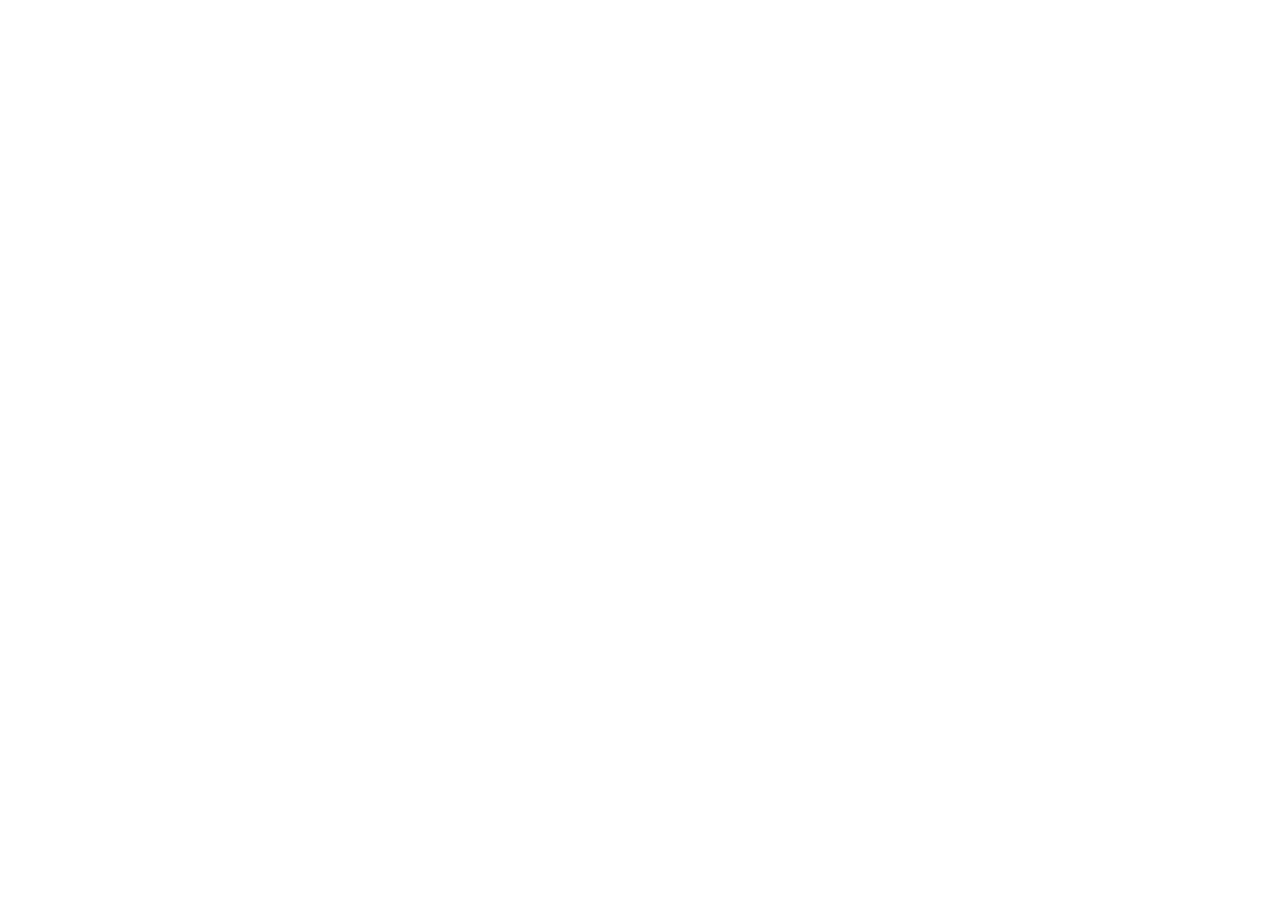
==== index.html @ b979142e "Test" ====
<!DOCTYPE html>
<html lang="en">

<head>
    <meta charset="UTF-8">
    <meta name="viewport" content="width=device-width, initial-scale=1.0">
    <title>Document</title>
    <link rel="stylesheet" href="style.css">
</head>

<body>
    <script src="script.js"></script>
</body>

</html>
---- style.css ----
/* Test Web */
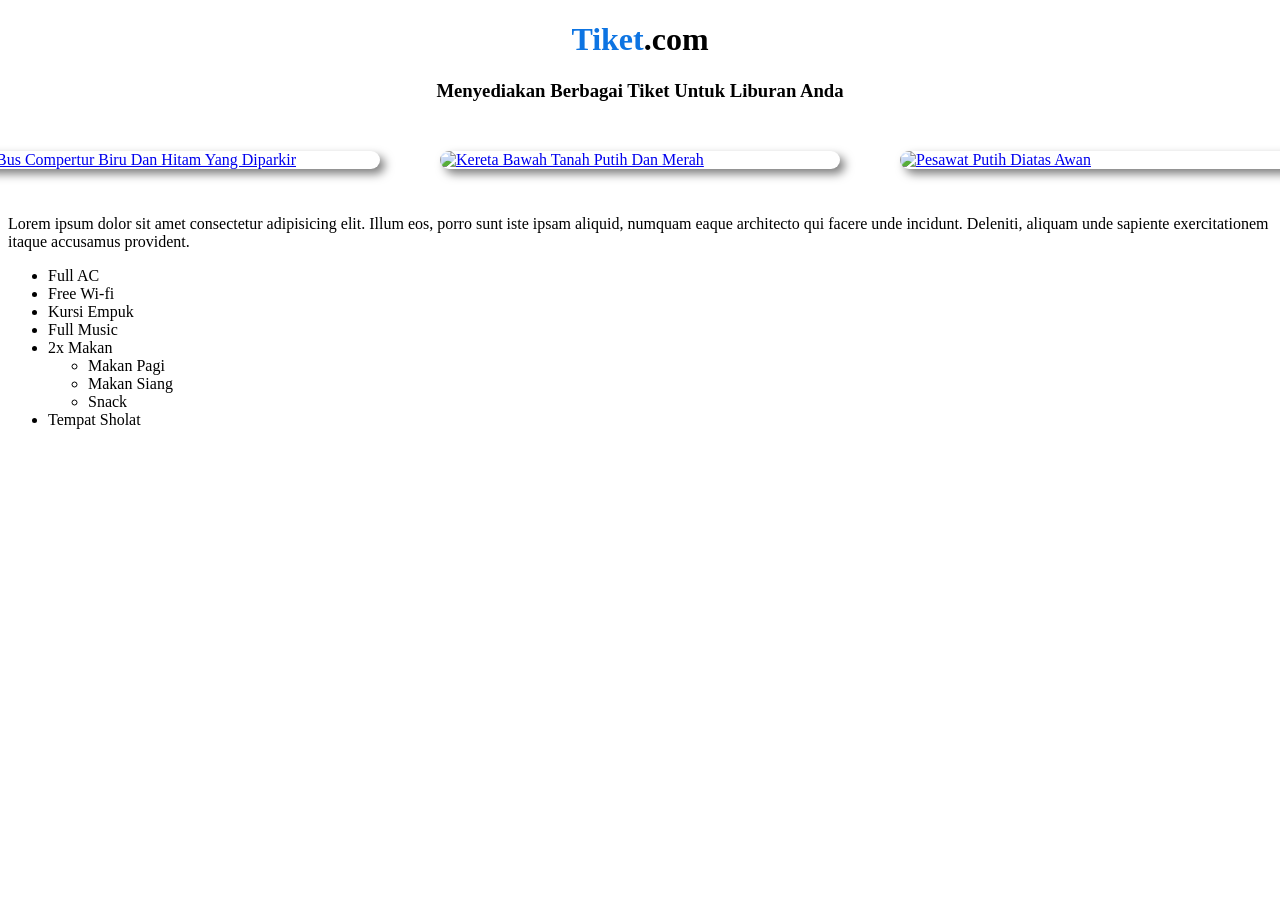
==== commit 62377a5a: "List" ====
--- a/index.html
+++ b/index.html
@@ -4,12 +4,44 @@
 <head>
     <meta charset="UTF-8">
     <meta name="viewport" content="width=device-width, initial-scale=1.0">
-    <title>Document</title>
+    <title>Pemesanan Tiket Bis</title>
     <link rel="stylesheet" href="style.css">
 </head>
 
 <body>
-    <script src="script.js"></script>
+    <h1>Tiket<span>.com</span></h1>
+    <h3>Menyediakan Berbagai Tiket Untuk Liburan Anda</h3>
+    <div class="container">
+        <a href="https://www.tiket.com/id-id/bus-travel" target="_parent"><img class="img"
+                src="https://images.unsplash.com/photo-1544620347-c4fd4a3d5957"
+                alt="Bus Compertur Biru Dan Hitam Yang Diparkir"></a>
+        <a href="https://www.tiket.com/id-id/kereta-api?productType=whoosh" target="_parent"><img class="img"
+                src="https://images.unsplash.com/photo-1527295110-5145f6b148d0?w=600&auto=format&fit=crop&q=60&ixlib=rb-4.1.0&ixid=M3wxMjA3fDB8MHxzZWFyY2h8M3x8dHJhaW58ZW58MHx8MHx8fDA%3D"
+                alt="Kereta Bawah Tanah Putih Dan Merah"></a>
+        <a href="https://www.tiket.com/id-id/flights" target="_parent"><img class="img"
+                src="https://images.unsplash.com/photo-1529074963764-98f45c47344b?w=600&auto=format&fit=crop&q=60&ixlib=rb-4.1.0&ixid=M3wxMjA3fDB8MHxzZWFyY2h8NHx8cGxhbmV8ZW58MHx8MHx8fDA%3D"
+                alt="Pesawat Putih Diatas Awan"></a>
+    </div>
+    <p>Lorem ipsum dolor sit amet consectetur adipisicing elit. Illum eos, porro sunt iste ipsam aliquid, numquam eaque
+        architecto qui facere unde incidunt. Deleniti, aliquam unde sapiente exercitationem itaque accusamus provident.
+    </p>
+    <div class="list">
+        <ul>
+            <li>Full AC</li>
+            <li>Free Wi-fi</li>
+            <li>Kursi Empuk</li>
+            <li>Full Music</li>
+            <li>2x Makan
+                <ul>
+                    <li>Makan Pagi</li>
+                    <li>Makan Siang</li>
+                    <li>Snack</li>
+                </ul>
+            </li>
+            <li>Tempat Sholat</li>
+        </ul>
+    </div>
+    <script src=" script.js"></script>
 </body>
 
 </html>
--- a/style.css
+++ b/style.css
@@ -1 +1,34 @@
-/* Test Web */+/* Test Web */
+h1 {
+    text-align: center;
+    color: rgb(13, 116, 226);
+
+}
+
+h3,
+span {
+    text-align: center;
+    color: rgb(0, 0, 0);
+
+}
+
+
+.container {
+    display: flex;
+    align-items: center;
+    justify-content: center;
+}
+
+.img {
+    display: flex;
+    margin: 30px;
+    width: 400px;
+    border-radius: 20px;
+    box-shadow: 5px 5px 10px rgba(0, 0, 0, 0.5);
+    transition: all 0.3s ease;
+}
+
+.img:hover {
+    scale: 1.1;
+    box-shadow: 2px 2px 10px rgba(0, 0, 0, 0.5);
+}
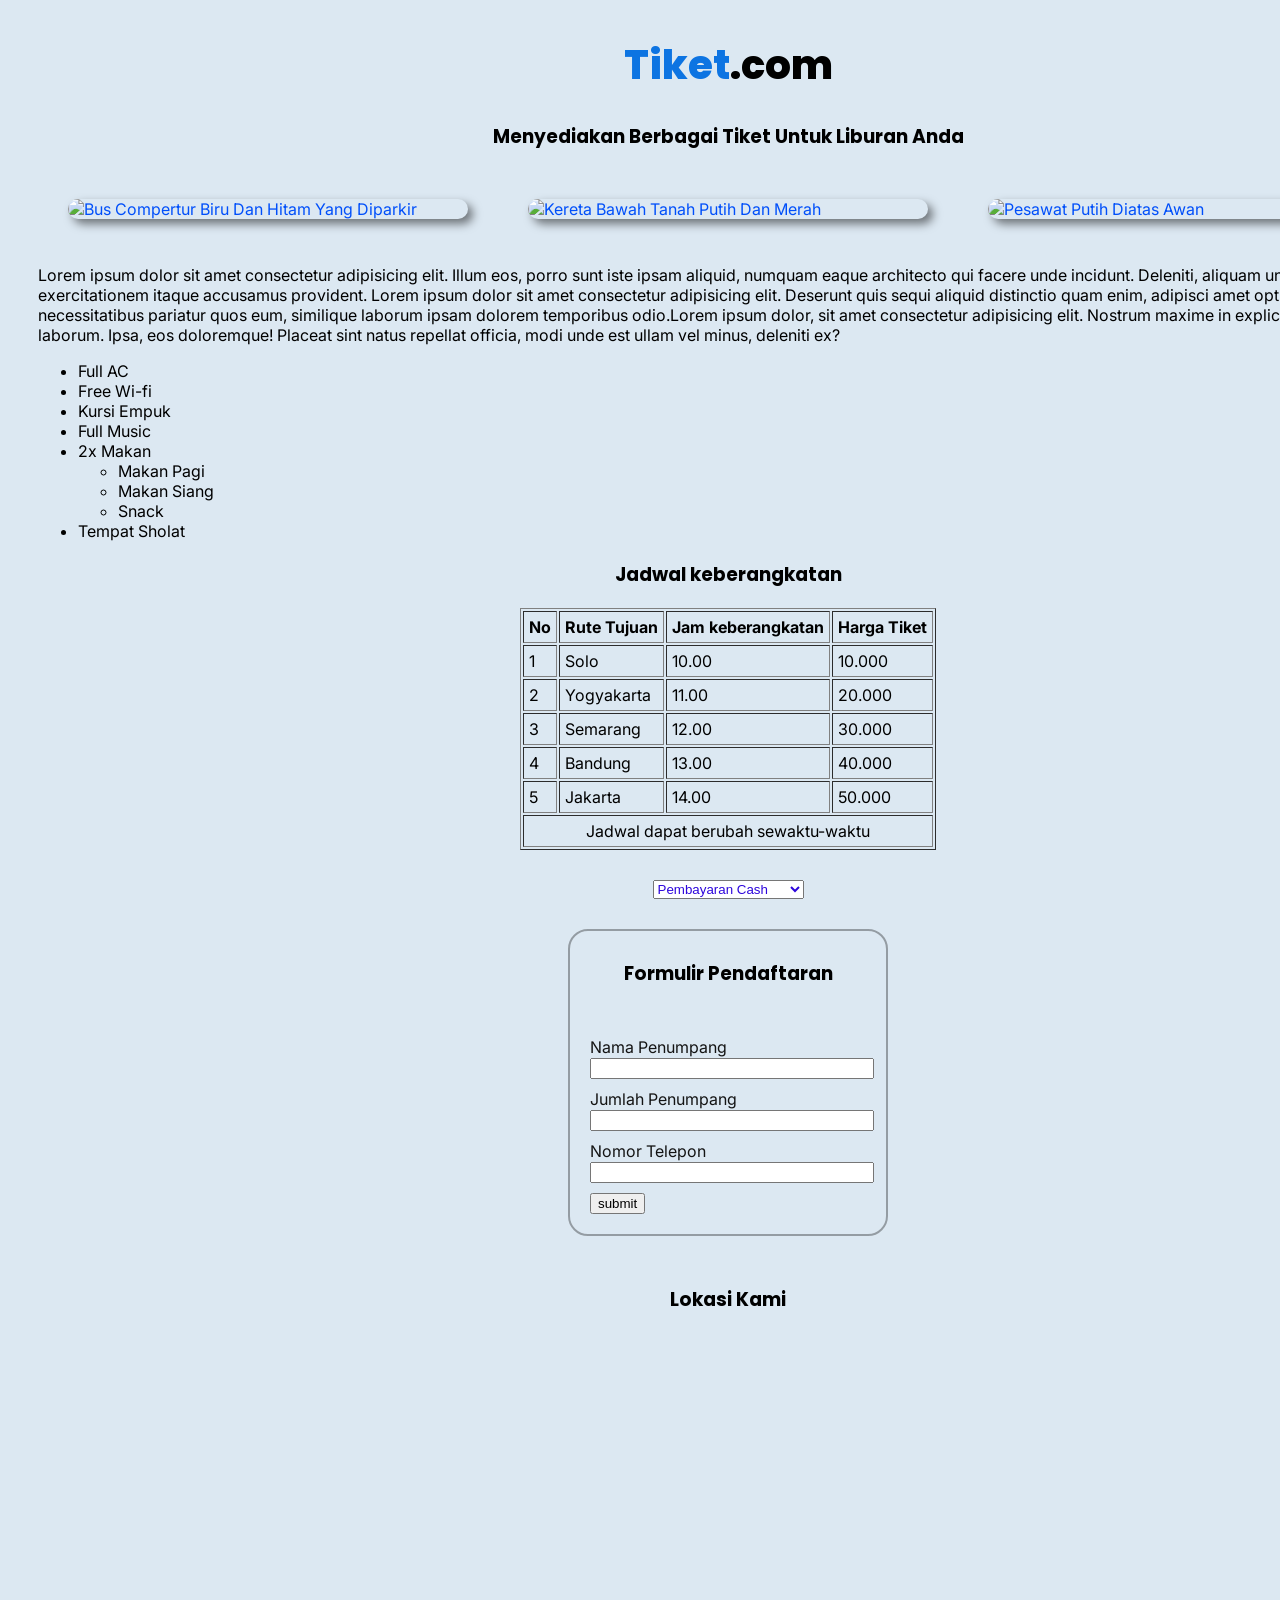
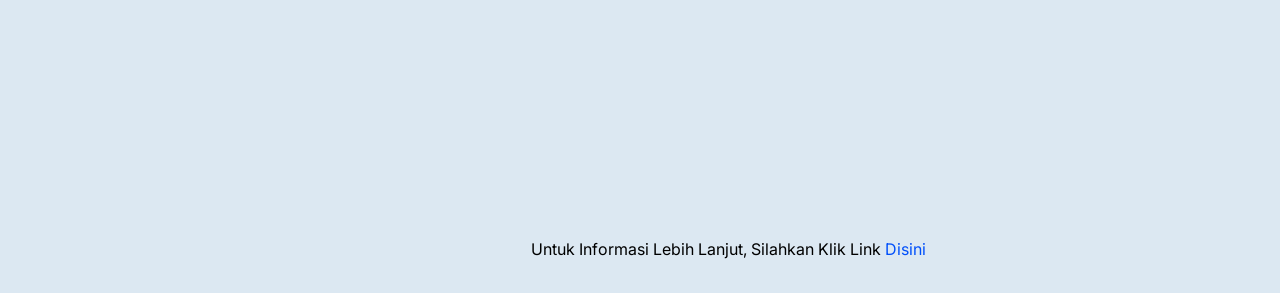
==== commit f7055831: "09.30" ====
--- a/index.html
+++ b/index.html
@@ -4,6 +4,9 @@
 <head>
     <meta charset="UTF-8">
     <meta name="viewport" content="width=device-width, initial-scale=1.0">
+    <link rel="preconnect" href="https://fonts.googleapis.com">
+    <link rel="preconnect" href="https://fonts.gstatic.com" crossorigin>
+    <link href="https://fonts.googleapis.com/css2?family=Inter:wght@400;500;600&family=Poppins:wght@600;700;800&display=swap" rel="stylesheet">
     <title>Pemesanan Tiket Bis</title>
     <link rel="stylesheet" href="style.css">
 </head>
@@ -24,6 +27,10 @@
     </div>
     <p>Lorem ipsum dolor sit amet consectetur adipisicing elit. Illum eos, porro sunt iste ipsam aliquid, numquam eaque
         architecto qui facere unde incidunt. Deleniti, aliquam unde sapiente exercitationem itaque accusamus provident.
+        Lorem ipsum dolor sit amet consectetur adipisicing elit. Deserunt quis sequi aliquid distinctio quam enim,
+        adipisci amet optio facilis nostrum necessitatibus pariatur quos eum, similique laborum ipsam dolorem temporibus
+        odio.Lorem ipsum dolor, sit amet consectetur adipisicing elit. Nostrum maxime in explicabo similique laborum.
+        Ipsa, eos doloremque! Placeat sint natus repellat officia, modi unde est ullam vel minus, deleniti ex?
     </p>
     <div class="list">
         <ul>
@@ -42,6 +49,81 @@
         </ul>
     </div>
     <script src=" script.js"></script>
+    <h3>Jadwal keberangkatan</h3>
+    <div class="table">
+        <table border="1" cellpadding="5">
+            <tr>
+                <th>No</th>
+                <th>Rute Tujuan</th>
+                <th>Jam keberangkatan</th>
+                <th>Harga Tiket</th>
+            </tr>
+            <tr>
+                <td>1</td>
+                <td>Solo</td>
+                <td>10.00</td>
+                <td>10.000</td>
+            </tr>
+            <tr>
+                <td>2</td>
+                <td>Yogyakarta</td>
+                <td>11.00</td>
+                <td>20.000</td>
+            </tr>
+            <tr>
+                <td>3</td>
+                <td>Semarang</td>
+                <td>12.00</td>
+                <td>30.000</td>
+            </tr>
+            <tr>
+                <td>4</td>
+                <td>Bandung</td>
+                <td>13.00</td>
+                <td>40.000</td>
+            </tr>
+            <tr>
+                <td>5</td>
+                <td>Jakarta</td>
+                <td>14.00</td>
+                <td>50.000</td>
+            </tr>
+            <tr>
+                <td style="text-align: center;" colspan="4">Jadwal dapat berubah sewaktu-waktu</td>
+            </tr>
+        </table>
+    </div>
+    <div class="option">
+        <select name="Pembayaran" id="Pembayaran">
+            <option value="Cash">Pembayaran Cash</option>
+            <option value="Transfer">Pembayaran Transfer</option>
+            <option value="QRIS">Pembayaran QRIS</option>
+        </select>
+    </div>
+    <div class="center">
+        <div class="conForm center">
+            <h3>Formulir Pendaftaran</h3>
+            <form class="form">
+                <label for="nama">Nama Penumpang <input type="text" name="nama" id="nama"></label>
+                <label for="jumlah">Jumlah Penumpang <input type="number" name="jumlah" id="jumlah"></label>
+                <label for="telepon">Nomor Telepon <input type="phone" name="telepon" id="telepon"></label>
+                <input type="submit" value="submit">
+            </form>
+        </div>
+    </div>
+    <div class="map-container">
+        <h3>Lokasi Kami</h3>
+        <iframe
+            src="https://www.google.com/maps/embed?pb=!1m18!1m12!1m3!1d3966.4823760561485!2d106.79721397553453!3d-6.199913993787822!2m3!1f0!2f0!3f0!3m2!1i1024!2i768!4f13.1!3m3!1m2!1s0x2e69f3003b2bec7f%3A0x6e328c4db8b97822!2stiket.com%20Jakarta%20office!5e0!3m2!1sid!2sid!4v1784683174331!5m2!1sid!2sid"
+            width="600" height="450" style="border:0;" allowfullscreen="" loading="lazy"
+            referrerpolicy="strict-origin-when-cross-origin"></iframe>
+    </div>
+    <footer>
+        <p>Untuk Informasi Lebih Lanjut, Silahkan Klik Link <a href="https://www.tiket.com/id-id"
+                target="_blank">Disini</a></p>
+
+    </footer>
+
 </body>
 
 </html>
--- a/style.css
+++ b/style.css
@@ -1,15 +1,30 @@
 /* Test Web */
+body {
+    display: inline-block;
+    font-family: 'Inter', sans-serif;
+    background-color: rgb(220, 232, 242);
+    padding: 0 30px;
+}
+
 h1 {
     text-align: center;
     color: rgb(13, 116, 226);
-
+    font-family: 'Poppins', sans-serif;
+    font-weight: 800;
+    font-size: 40px;
 }
 
 h3,
 span {
     text-align: center;
     color: rgb(0, 0, 0);
+    font-family: 'Poppins', sans-serif;
+}
 
+.center {
+    display: flex;
+    justify-content: center;
+    align-items: center;
 }
 
 
@@ -31,4 +46,80 @@
 .img:hover {
     scale: 1.1;
     box-shadow: 2px 2px 10px rgba(0, 0, 0, 0.5);
+}
+
+.table {
+    display: flex;
+    justify-content: center;
+}
+
+select {
+    color: #2d06dc;
+}
+
+.option {
+    margin: 30px;
+    display: flex;
+    justify-content: center;
+}
+
+.conForm {
+    display: flex;
+    flex-direction: column;
+    align-items: center;
+    width: 25vw;
+    color: rgb(74, 51, 51);
+    border: 2px solid #00000054;
+    border-radius: 20px;
+    box-sizing: border-box;
+    padding: 10px;
+    gap: 20px;
+}
+
+.form {
+    display: flex;
+    flex-direction: column;
+    justify-content: center;
+    width: 100%;
+    padding: 10px;
+    gap: 10px;
+    box-sizing: border-box;
+
+}
+
+input[type="text"],
+input[type="number"],
+input[type="phone"] {
+    width: 100%;
+}
+
+input[type="submit"] {
+    width: 20%;
+    color: black;
+    align-items: center;
+}
+
+label {
+    color: rgb(20, 20, 20);
+}
+
+a {
+    color: rgb(0, 79, 250);
+    text-decoration: none;
+}
+
+footer {
+    display: flex;
+    justify-content: center;
+    margin-top: 20px;
+    padding: 10px;
+}
+
+.map-container {
+    margin: 30px auto;
+    width: 80%;
+    max-width: 800px;
+    display: flex;
+    flex-direction: column;
+    align-items: center;
 }
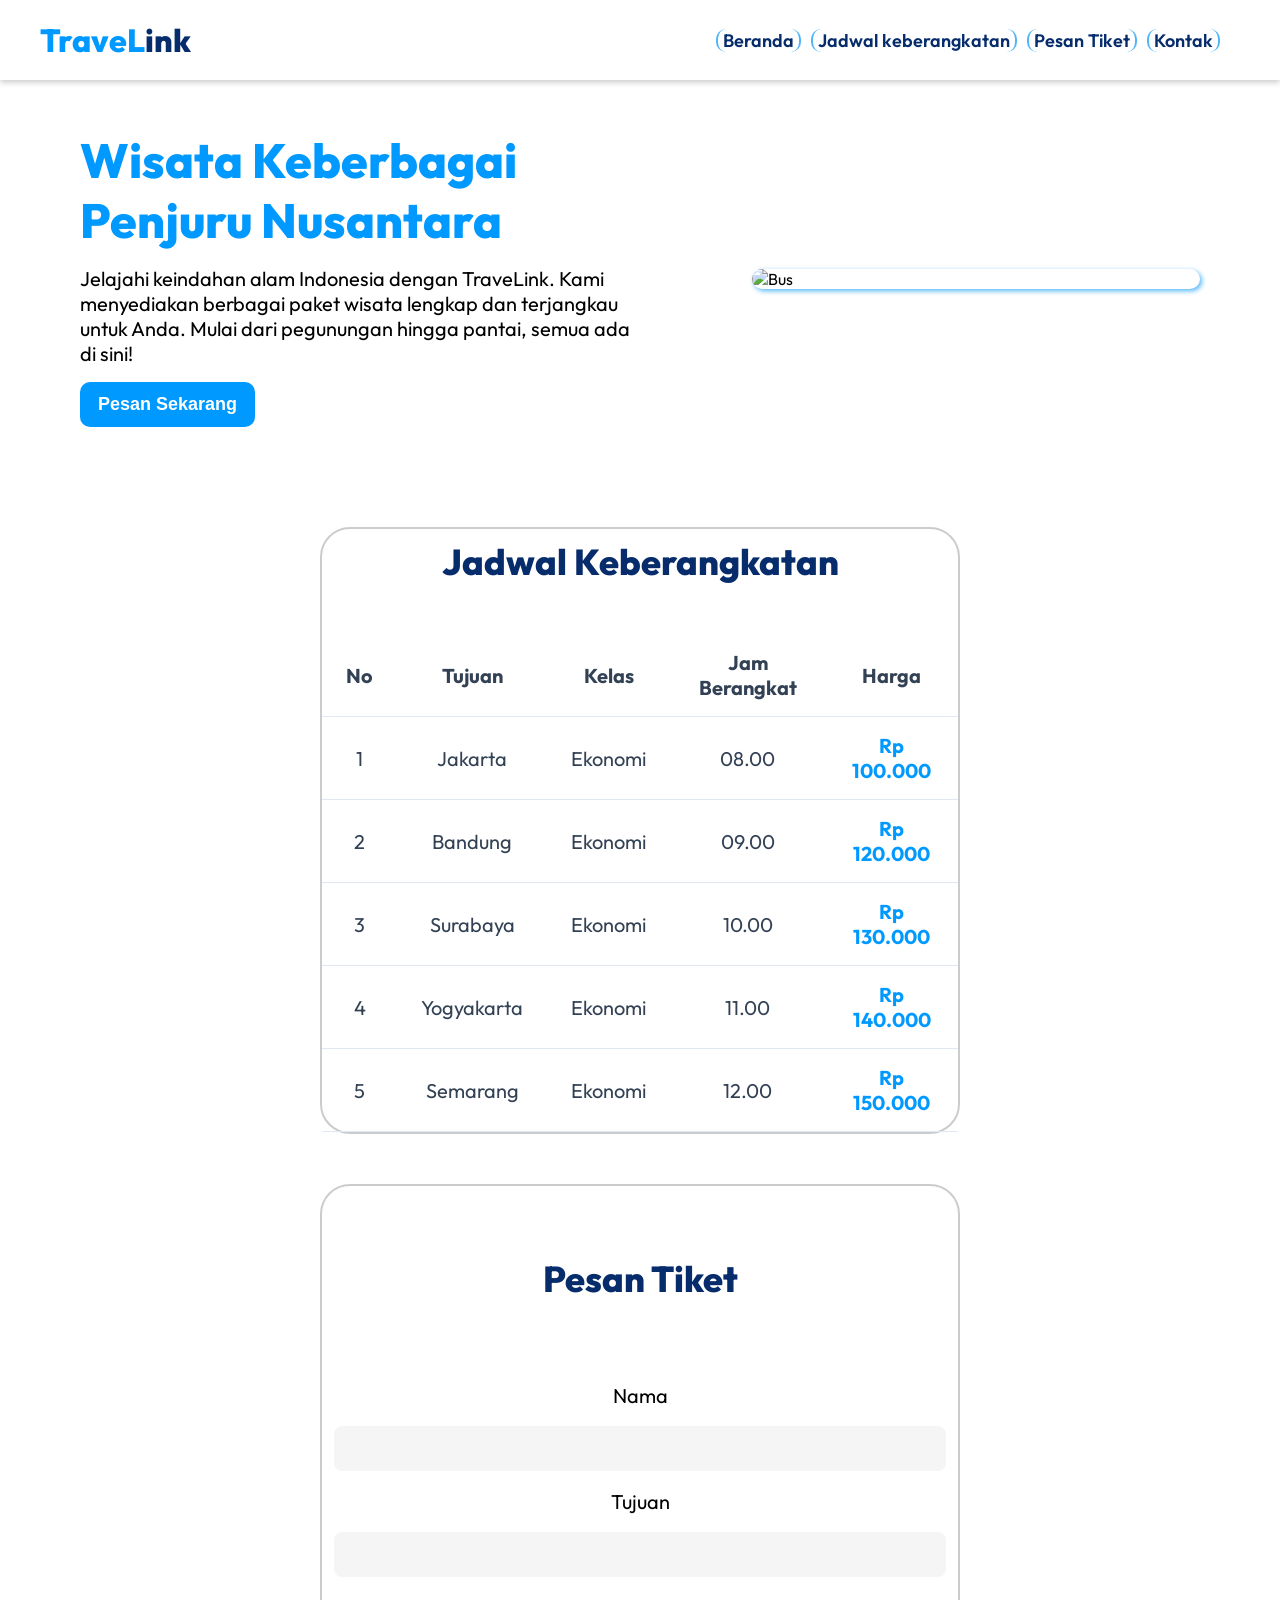
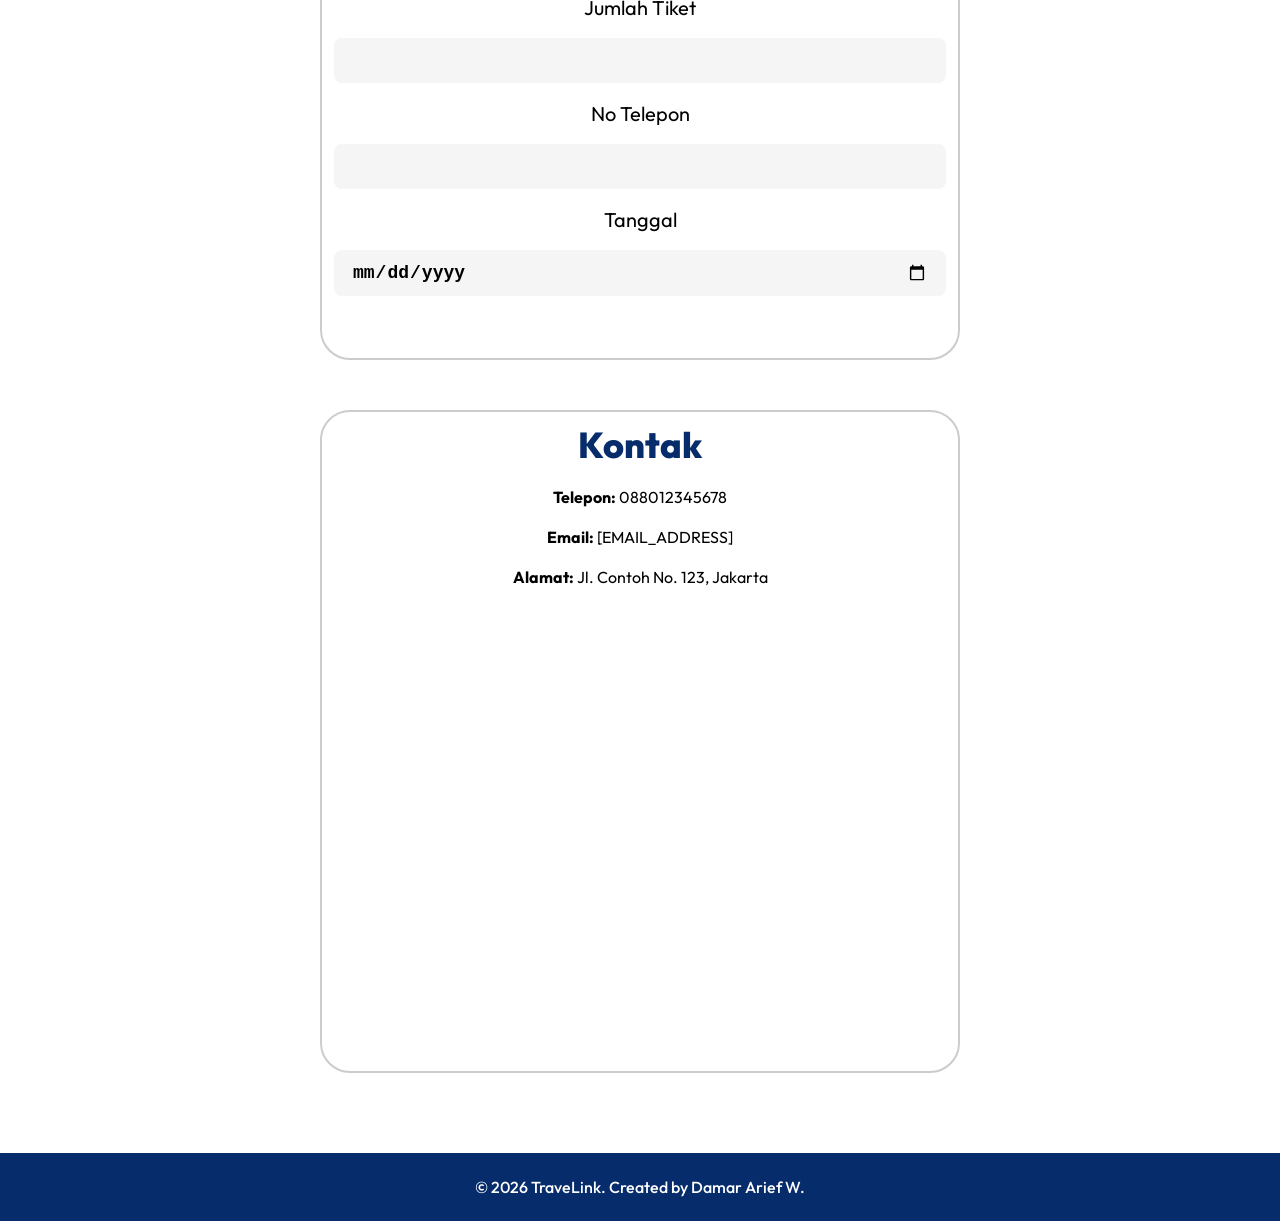
==== commit 06df3e51: "Test" ====
--- a/index.html
+++ b/index.html
@@ -4,126 +4,129 @@
 <head>
     <meta charset="UTF-8">
     <meta name="viewport" content="width=device-width, initial-scale=1.0">
+    <title>TraveLink</title>
+    <link rel="stylesheet" href="style.css">
     <link rel="preconnect" href="https://fonts.googleapis.com">
     <link rel="preconnect" href="https://fonts.gstatic.com" crossorigin>
-    <link href="https://fonts.googleapis.com/css2?family=Inter:wght@400;500;600&family=Poppins:wght@600;700;800&display=swap" rel="stylesheet">
-    <title>Pemesanan Tiket Bis</title>
-    <link rel="stylesheet" href="style.css">
+    <link href="https://fonts.googleapis.com/css2?family=Outfit:wght@100..900&display=swap" rel="stylesheet">
 </head>
 
 <body>
-    <h1>Tiket<span>.com</span></h1>
-    <h3>Menyediakan Berbagai Tiket Untuk Liburan Anda</h3>
-    <div class="container">
-        <a href="https://www.tiket.com/id-id/bus-travel" target="_parent"><img class="img"
-                src="https://images.unsplash.com/photo-1544620347-c4fd4a3d5957"
-                alt="Bus Compertur Biru Dan Hitam Yang Diparkir"></a>
-        <a href="https://www.tiket.com/id-id/kereta-api?productType=whoosh" target="_parent"><img class="img"
-                src="https://images.unsplash.com/photo-1527295110-5145f6b148d0?w=600&auto=format&fit=crop&q=60&ixlib=rb-4.1.0&ixid=M3wxMjA3fDB8MHxzZWFyY2h8M3x8dHJhaW58ZW58MHx8MHx8fDA%3D"
-                alt="Kereta Bawah Tanah Putih Dan Merah"></a>
-        <a href="https://www.tiket.com/id-id/flights" target="_parent"><img class="img"
-                src="https://images.unsplash.com/photo-1529074963764-98f45c47344b?w=600&auto=format&fit=crop&q=60&ixlib=rb-4.1.0&ixid=M3wxMjA3fDB8MHxzZWFyY2h8NHx8cGxhbmV8ZW58MHx8MHx8fDA%3D"
-                alt="Pesawat Putih Diatas Awan"></a>
-    </div>
-    <p>Lorem ipsum dolor sit amet consectetur adipisicing elit. Illum eos, porro sunt iste ipsam aliquid, numquam eaque
-        architecto qui facere unde incidunt. Deleniti, aliquam unde sapiente exercitationem itaque accusamus provident.
-        Lorem ipsum dolor sit amet consectetur adipisicing elit. Deserunt quis sequi aliquid distinctio quam enim,
-        adipisci amet optio facilis nostrum necessitatibus pariatur quos eum, similique laborum ipsam dolorem temporibus
-        odio.Lorem ipsum dolor, sit amet consectetur adipisicing elit. Nostrum maxime in explicabo similique laborum.
-        Ipsa, eos doloremque! Placeat sint natus repellat officia, modi unde est ullam vel minus, deleniti ex?
-    </p>
-    <div class="list">
-        <ul>
-            <li>Full AC</li>
-            <li>Free Wi-fi</li>
-            <li>Kursi Empuk</li>
-            <li>Full Music</li>
-            <li>2x Makan
-                <ul>
-                    <li>Makan Pagi</li>
-                    <li>Makan Siang</li>
-                    <li>Snack</li>
-                </ul>
-            </li>
-            <li>Tempat Sholat</li>
-        </ul>
-    </div>
-    <script src=" script.js"></script>
-    <h3>Jadwal keberangkatan</h3>
-    <div class="table">
-        <table border="1" cellpadding="5">
-            <tr>
-                <th>No</th>
-                <th>Rute Tujuan</th>
-                <th>Jam keberangkatan</th>
-                <th>Harga Tiket</th>
-            </tr>
-            <tr>
-                <td>1</td>
-                <td>Solo</td>
-                <td>10.00</td>
-                <td>10.000</td>
-            </tr>
-            <tr>
-                <td>2</td>
-                <td>Yogyakarta</td>
-                <td>11.00</td>
-                <td>20.000</td>
-            </tr>
-            <tr>
-                <td>3</td>
-                <td>Semarang</td>
-                <td>12.00</td>
-                <td>30.000</td>
-            </tr>
-            <tr>
-                <td>4</td>
-                <td>Bandung</td>
-                <td>13.00</td>
-                <td>40.000</td>
-            </tr>
-            <tr>
-                <td>5</td>
-                <td>Jakarta</td>
-                <td>14.00</td>
-                <td>50.000</td>
-            </tr>
-            <tr>
-                <td style="text-align: center;" colspan="4">Jadwal dapat berubah sewaktu-waktu</td>
-            </tr>
-        </table>
-    </div>
-    <div class="option">
-        <select name="Pembayaran" id="Pembayaran">
-            <option value="Cash">Pembayaran Cash</option>
-            <option value="Transfer">Pembayaran Transfer</option>
-            <option value="QRIS">Pembayaran QRIS</option>
-        </select>
-    </div>
-    <div class="center">
-        <div class="conForm center">
-            <h3>Formulir Pendaftaran</h3>
-            <form class="form">
-                <label for="nama">Nama Penumpang <input type="text" name="nama" id="nama"></label>
-                <label for="jumlah">Jumlah Penumpang <input type="number" name="jumlah" id="jumlah"></label>
-                <label for="telepon">Nomor Telepon <input type="phone" name="telepon" id="telepon"></label>
-                <input type="submit" value="submit">
-            </form>
-        </div>
-    </div>
-    <div class="map-container">
-        <h3>Lokasi Kami</h3>
-        <iframe
-            src="https://www.google.com/maps/embed?pb=!1m18!1m12!1m3!1d3966.4823760561485!2d106.79721397553453!3d-6.199913993787822!2m3!1f0!2f0!3f0!3m2!1i1024!2i768!4f13.1!3m3!1m2!1s0x2e69f3003b2bec7f%3A0x6e328c4db8b97822!2stiket.com%20Jakarta%20office!5e0!3m2!1sid!2sid!4v1784683174331!5m2!1sid!2sid"
-            width="600" height="450" style="border:0;" allowfullscreen="" loading="lazy"
-            referrerpolicy="strict-origin-when-cross-origin"></iframe>
-    </div>
+    <header>
+        <h1><a id="logo" href="#index.html">TraveL<span>ink</span></a></h1>
+        <nav>
+            <ul>
+                <li><a id="beranda" href="#hero">Beranda</a></li>
+                <li><a id="jadwal" href="#schedule">Jadwal keberangkatan</a></li>
+                <li><a id="pesan" href="#booking">Pesan Tiket</a></li>
+                <li><a href="#contact">Kontak</a></li>
+            </ul>
+        </nav>
+    </header>
+    <main>
+        <section id="hero">
+            <div class="hero-text">
+                <h2>Wisata Keberbagai Penjuru Nusantara</h2>
+                <p>Jelajahi keindahan alam Indonesia dengan TraveLink. Kami menyediakan berbagai paket wisata lengkap
+                    dan
+                    terjangkau untuk Anda. Mulai dari pegunungan hingga pantai, semua ada di sini!</p>
+                <button class="primary-button"><a href="#booking">Pesan Sekarang</a></button>
+            </div>
+            <div class="hero-img">
+                <img src="https://images.unsplash.com/photo-1544620347-c4fd4a3d5957?q=80&w=1469&auto=format&fit=crop&ixlib=rb-4.1.0&ixid=M3wxMjA3fDB8MHxwaG90by1wYWdlfHx8fGVufDB8fHx8fA%3D%3D"
+                    alt="Bus">
+            </div>
+        </section>
+        <section id="schedule">
+            <h2>Jadwal Keberangkatan</h2>
+            <div id="schedule-container">
+                <table id="schedule-table">
+                    <tr>
+                        <th>No</th>
+                        <th>Tujuan</th>
+                        <th>Kelas</th>
+                        <th>Jam Berangkat</th>
+                        <th>Harga</th>
+                    </tr>
+                    <tr>
+                        <td>1</td>
+                        <td>Jakarta</td>
+                        <td>Ekonomi</td>
+                        <td>08.00</td>
+                        <td>Rp 100.000</td>
+                    </tr>
+                    <tr>
+                        <td>2</td>
+                        <td>Bandung</td>
+                        <td>Ekonomi</td>
+                        <td>09.00</td>
+                        <td>Rp 120.000</td>
+                    </tr>
+                    <tr>
+                        <td>3</td>
+                        <td>Surabaya</td>
+                        <td>Ekonomi</td>
+                        <td>10.00</td>
+                        <td>Rp 130.000</td>
+                    </tr>
+                    <tr>
+                        <td>4</td>
+                        <td>Yogyakarta</td>
+                        <td>Ekonomi</td>
+                        <td>11.00</td>
+                        <td>Rp 140.000</td>
+                    </tr>
+                    <tr>
+                        <td>5</td>
+                        <td>Semarang</td>
+                        <td>Ekonomi</td>
+                        <td>12.00</td>
+                        <td>Rp 150.000</td>
+                    </tr>
+                </table>
+            </div>
+        </section>
+        <section class="booking" id="booking">
+            <div class="booking-container">
+                <h2>Pesan Tiket</h2>
+                <form action=""></form>
+                <label for="nama">Nama</label>
+                <input type="text" id="nama" name="nama">
+                <label for="tujuan">Tujuan</label>
+                <input type="text" id="tujuan" name="tujuan">
+                <label for="jumlah">Jumlah Tiket</label>
+                <input type="number" id="jumlah" name="jumlah">
+                <label for="no-telepon">No Telepon</label>
+                <input type="text" id="no-telepon" name="no-telepon">
+                <label for="tanggal">Tanggal</label>
+                <input type="date" id="tanggal" name="tanggal">
+            </div>
+        </section>
+        <section class="contact" id="contact">
+            <h2>Kontak</h2>
+            <div class="contact-container">
+                <div class="contact-item">
+                    <p><b>Telepon: </b><a href="">088012345678</a></p>
+                </div>
+                <div class="contact-item">
+                    <p><b>Email: </b><a href="">[EMAIL_ADDRESS]</a></p>
+                </div>
+                <div class="contact-item">
+                    <p><b>Alamat: </b><a href="">Jl. Contoh No. 123, Jakarta</a></p>
+                </div>
+                <div class="contact-maps">
+                    <iframe
+                        src="https://www.google.com/maps/embed?pb=!1m18!1m12!1m3!1d3966.482376176609!2d106.79491798263041!3d-6.199913977770144!2m3!1f0!2f0!3f0!3m2!1i1024!2i768!4f13.1!3m3!1m2!1s0x2e69f3003b2bec7f%3A0x6e328c4db8b97822!2stiket.com%20Jakarta%20office!5e0!3m2!1sid!2sid!4v1784701497988!5m2!1sid!2sid"
+                        width="600" height="450" style="border:0;" allowfullscreen="" loading="lazy"
+                        referrerpolicy="strict-origin-when-cross-origin"></iframe>
+                </div>
+            </div>
+        </section>
+    </main>
     <footer>
-        <p>Untuk Informasi Lebih Lanjut, Silahkan Klik Link <a href="https://www.tiket.com/id-id"
-                target="_blank">Disini</a></p>
-
+        <p>&copy; 2026 TraveLink. Created by Damar Arief W.</p>
     </footer>
-
+    <script src="script.js"></script>
 </body>
 
 </html>
--- a/style.css
+++ b/style.css
@@ -1,125 +1,369 @@
-/* Test Web */
+* {
+    margin: 0;
+    padding: 0;
+    box-sizing: border-box;
+}
+
+:root {
+    --light-blue: rgb(0, 153, 255);
+    --dark-blue: #062c6c;
+    --shadow-blue: rgb(81, 182, 249);
+    --blur-blue: rgba(0, 153, 255, 0.119);
+    --white: #fff;
+    --black: #000;
+
+}
+
+html {
+    scroll-behavior: smooth;
+}
+
 body {
-    display: inline-block;
-    font-family: 'Inter', sans-serif;
-    background-color: rgb(220, 232, 242);
-    padding: 0 30px;
-}
-
-h1 {
-    text-align: center;
-    color: rgb(13, 116, 226);
-    font-family: 'Poppins', sans-serif;
-    font-weight: 800;
-    font-size: 40px;
-}
-
-h3,
-span {
-    text-align: center;
-    color: rgb(0, 0, 0);
-    font-family: 'Poppins', sans-serif;
-}
-
-.center {
-    display: flex;
-    justify-content: center;
-    align-items: center;
-}
-
-
-.container {
-    display: flex;
-    align-items: center;
-    justify-content: center;
-}
-
-.img {
-    display: flex;
-    margin: 30px;
-    width: 400px;
+    width: 100%;
+    min-height: 100vh;
+    font-family: "Outfit", sans-serif;
+    font-style: normal;
+    background-color: var(--white);
+    color: var(--black);
+    overflow-x: hidden;
+}
+
+/* Header Style */
+header {
+    width: 100%;
+    height: 80px;
+    display: flex;
+    justify-content: space-between;
+    align-items: center;
+    padding: 0 40px;
+    box-shadow: 0px 3px 5px lightgray;
+    z-index: 1;
+    background-color: var(--white);
+    position: sticky;
+    top: 0;
+}
+
+
+#logo {
+    font-weight: 800;
+    text-decoration: none;
+    color: var(--light-blue);
+}
+
+#logo span {
+    font-weight: 800;
+    text-decoration: none;
+    color: var(--dark-blue);
+}
+
+header ul {
+    list-style: none;
+    display: flex;
+    justify-content: space-between;
+    align-items: center;
+    gap: 10px;
+    margin-right: 20px;
+    transition: all 0.5s ease;
+}
+
+
+
+header ul li {
+    transition: all 0.5s ease;
+    border-right: 2px solid var(--shadow-blue);
+    border-left: 2px solid var(--shadow-blue);
+    padding: 0 5px;
+    border-radius: 10px;
+}
+
+header ul li:hover {
+    scale: 1.1;
+}
+
+header ul li a {
+    font-weight: 600;
+    font-size: 18px;
+    text-decoration: none;
+    color: var(--dark-blue);
+}
+
+section[id="hero"] {
+    scroll-margin-top: 80px;
+}
+
+/* Hero Section Style */
+#hero {
+    display: flex;
+    justify-content: space-between;
+    align-items: center;
+    width: 100%;
+    padding: 50px 80px;
+    margin: 0 auto;
+    gap: 50px;
+}
+
+.hero-text {
+    width: 50%;
+    display: flex;
+    flex-direction: column;
+    justify-content: center;
+    align-items: flex-start;
+    gap: 16px;
+}
+
+.hero-text h2 {
+    font-size: 48px;
+    font-weight: 800;
+    color: var(--light-blue);
+}
+
+.hero-text p {
+    font-size: 20px;
+    font-weight: 400;
+    color: var(--black);
+}
+
+.hero-img {
+
+    display: flex;
+    justify-content: center;
+    align-items: center;
+    width: 40%;
+}
+
+.hero-img img {
+    width: 100%;
+    height: auto;
     border-radius: 20px;
-    box-shadow: 5px 5px 10px rgba(0, 0, 0, 0.5);
+    transition: all 0.5s ease;
+    box-shadow: 2px 2px 5px var(--shadow-blue);
+}
+
+.hero-img img:hover {
+    scale: 1.1;
+    border-radius: 20px;
+    box-shadow: 4px 4px 10px var(--shadow-blue);
+}
+
+.primary-button {
+    cursor: pointer;
+    padding: 12px 18px;
+    background-color: var(--light-blue);
+    border: none;
+    border-radius: 10px;
+    font-weight: 600;
+    font-size: 18px;
+    color: var(--white);
+    transition: all 0.5s ease;
+}
+
+.primary-button:hover {
+    cursor: pointer;
+    padding: 12px 18px;
+    background-color: var(--light-blue);
+    border: none;
+    border-radius: 10px;
+    font-weight: 600;
+    font-size: 18px;
+    color: var(--white);
+    scale: 1.1;
+    transform: translateY(-4px);
+    box-shadow: 4px 4px 10px var(--shadow-blue);
+}
+
+.primary-button a {
+    text-decoration: none;
+    color: var(--white);
+}
+
+section[id="schedule"] {
+    scroll-margin-top: 180px;
+}
+
+#schedule {
+    display: flex;
+    flex-direction: column;
+    justify-content: center;
+    align-items: center;
+    width: 50%;
+    padding: 20px auto;
+    margin: 50px auto;
+    background-color: var(--white);
+    border: 2px solid #ccc;
+    border-radius: 30px;
+}
+
+#schedule h2 {
+    font-size: 36px;
+    font-weight: 800;
+    color: var(--dark-blue);
+    margin-bottom: 40px;
+    text-align: center;
+    padding: 10px;
+}
+
+#schedule-table {
+    width: 100%;
+    border-collapse: collapse;
+    font-size: 20px;
+    text-align: left;
+    border-radius: 10px;
+    padding: 10px;
+}
+
+#schedule-table th {
+    padding: 16px 24px;
+    border-bottom: 1px solid #e2e8f0;
+    color: #334155;
     transition: all 0.3s ease;
 }
 
-.img:hover {
-    scale: 1.1;
-    box-shadow: 2px 2px 10px rgba(0, 0, 0, 0.5);
-}
-
-.table {
-    display: flex;
-    justify-content: center;
-}
-
-select {
-    color: #2d06dc;
-}
-
-.option {
-    margin: 30px;
-    display: flex;
-    justify-content: center;
-}
-
-.conForm {
-    display: flex;
-    flex-direction: column;
-    align-items: center;
-    width: 25vw;
-    color: rgb(74, 51, 51);
-    border: 2px solid #00000054;
+#schedule-table tr {
+    padding: 16px 24px;
+    border-bottom: 1px solid #e2e8f0;
+    border-radius: 10px;
+    color: #334155;
+    transition: all 0.3s ease;
+}
+
+
+#schedule-table td {
+    padding: 16px 24px;
+    border-bottom: 1px solid #e2e8f0;
+    color: #334155;
+    transition: all 0.3s ease;
+}
+
+
+
+#schedule-table td:last-child {
+    font-weight: 700;
+    color: var(--light-blue);
+}
+
+#schedule-table tr:hover {
+    background-color: var(--blur-blue);
+    color: var(--dark-blue);
     border-radius: 20px;
-    box-sizing: border-box;
-    padding: 10px;
-    gap: 20px;
-}
-
-.form {
-    display: flex;
-    flex-direction: column;
-    justify-content: center;
-    width: 100%;
-    padding: 10px;
-    gap: 10px;
-    box-sizing: border-box;
-
-}
-
-input[type="text"],
-input[type="number"],
-input[type="phone"] {
-    width: 100%;
-}
-
-input[type="submit"] {
-    width: 20%;
-    color: black;
-    align-items: center;
-}
-
-label {
-    color: rgb(20, 20, 20);
-}
-
-a {
-    color: rgb(0, 79, 250);
-    text-decoration: none;
-}
-
+}
+
+
+#schedule-table td,
+#schedule-table th {
+    text-align: center;
+}
+
+section[id="booking"] {
+    scroll-margin-top: 80px;
+}
+
+.booking {
+    margin-top: 100px;
+    display: flex;
+    flex-direction: column;
+    justify-content: center;
+    align-items: center;
+    width: 50%;
+    padding: 20px auto;
+    margin: 50px auto;
+    background-color: var(--white);
+    border: 2px solid #ccc;
+    border-radius: 30px;
+}
+
+.booking-container {
+    display: flex;
+    flex-direction: column;
+    justify-content: center;
+    align-items: center;
+    gap: 16px;
+    padding: 10px;
+    width: 100%;
+    margin: 50px auto;
+}
+
+.booking-container h2 {
+    font-size: 36px;
+    font-weight: 800;
+    color: var(--dark-blue);
+    margin-bottom: 40px;
+    text-align: center;
+    padding: 10px;
+}
+
+.booking-container label {
+    font-size: 20px;
+    font-weight: 400;
+    color: var(--black);
+}
+
+.booking-container input {
+    width: 100%;
+    padding: 12px 18px;
+    background-color: #f5f5f5;
+    border: none;
+    border-radius: 10px;
+    font-weight: 600;
+    font-size: 18px;
+    color: var(--black);
+    transition: all 0.5s ease;
+    border: 2px solid white;
+}
+
+.booking-container input:focus {
+    outline: none;
+    border: 2px solid var(--light-blue);
+}
+
+.booking-container input:hover {
+    outline: none;
+    border: 2px solid var(--light-blue);
+}
+
+.contact {
+    display: flex;
+    flex-direction: column;
+    justify-content: center;
+    align-items: center;
+    width: 50%;
+    padding: 20px auto;
+    padding-bottom: 20px;
+    margin: 50px auto;
+    background-color: var(--white);
+    border: 2px solid #ccc;
+    border-radius: 30px;
+}
+
+.contact h2 {
+    font-size: 36px;
+    font-weight: 800;
+    color: var(--dark-blue);
+    text-align: center;
+    padding: 10px;
+}
+
+.contact-item {
+    display: flex;
+    flex-direction: column;
+    align-items: center;
+    padding: 10px;
+    gap: 5px;
+    vertical-align: bottom;
+}
+
+.contact-item a {
+    text-decoration: none;
+    color: var(--black);
+}
+
+/* Footer Style */
 footer {
-    display: flex;
-    justify-content: center;
-    margin-top: 20px;
-    padding: 10px;
-}
-
-.map-container {
-    margin: 30px auto;
-    width: 80%;
-    max-width: 800px;
-    display: flex;
-    flex-direction: column;
-    align-items: center;
+    width: 100%;
+    background-color: var(--dark-blue);
+    color: var(--white);
+    text-align: center;
+    padding: 24px;
+    font-size: 16px;
+    font-weight: 500;
+    margin-top: 80px;
 }
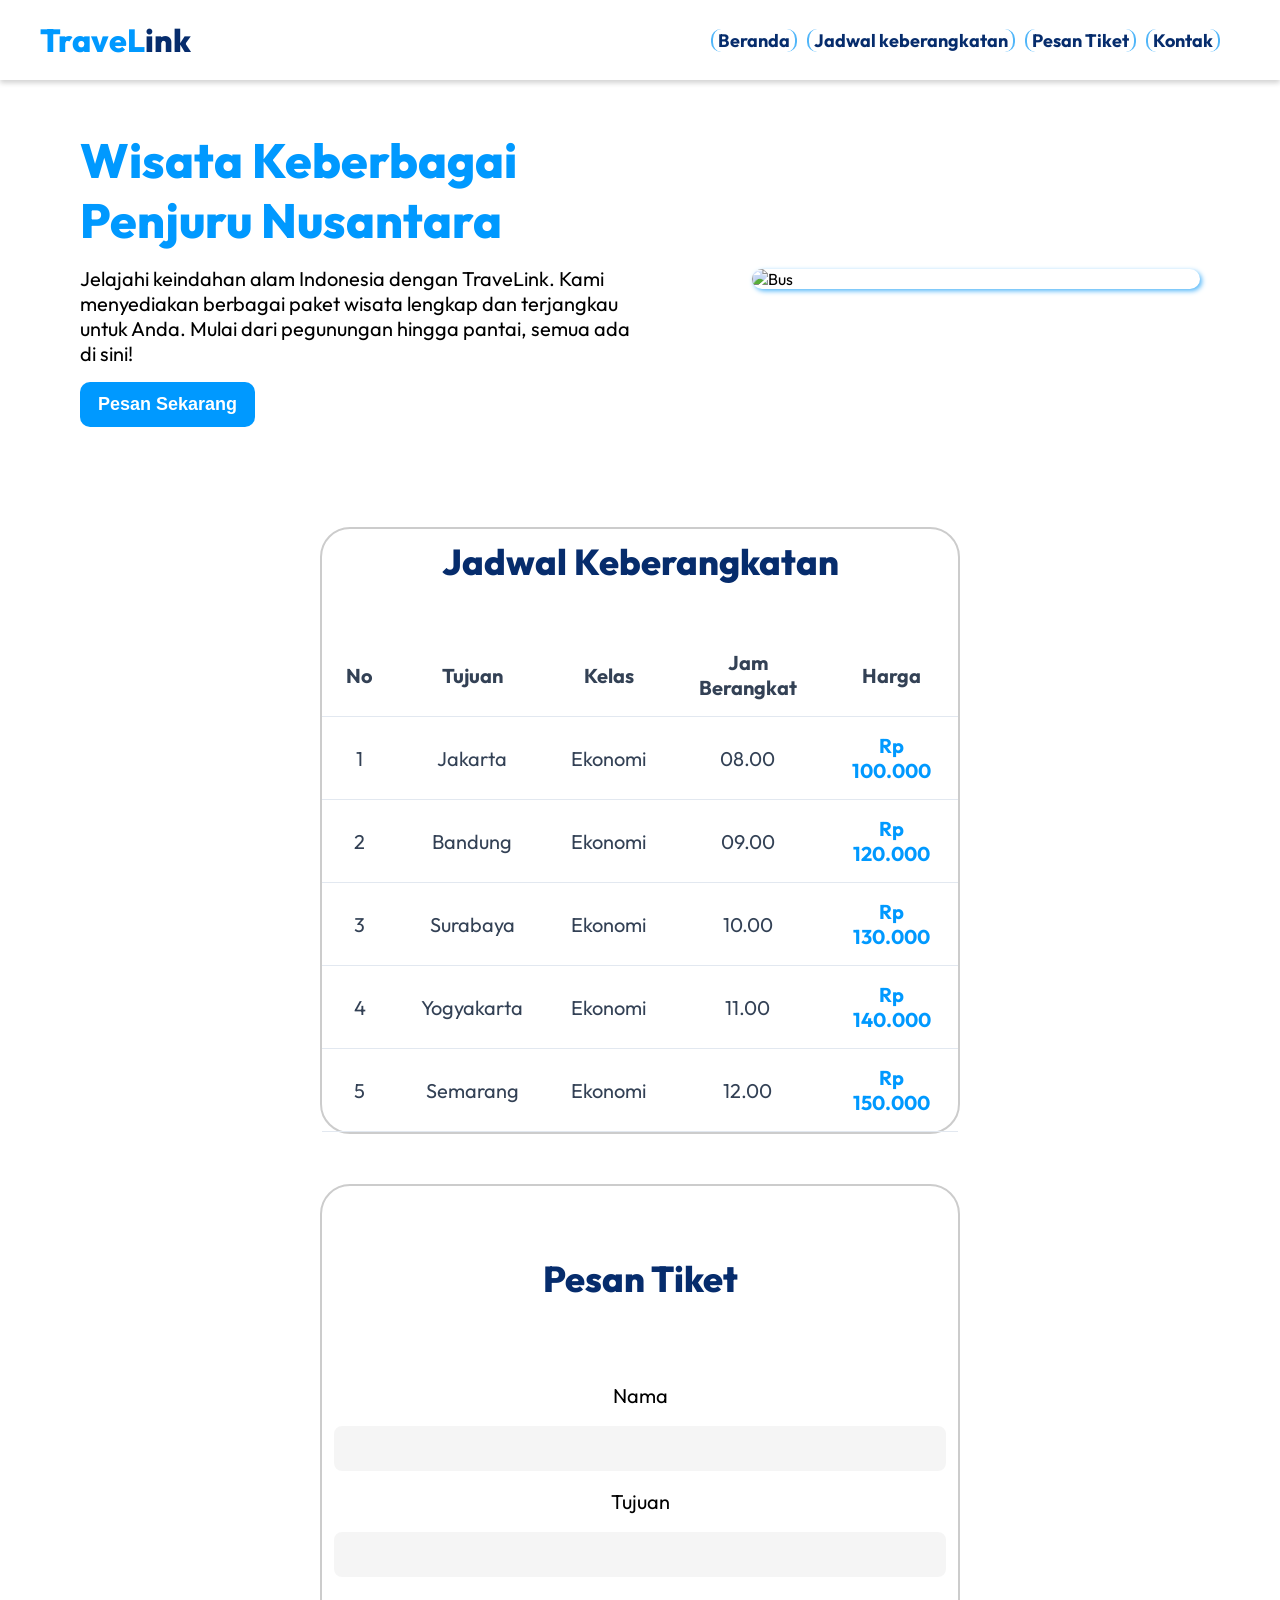
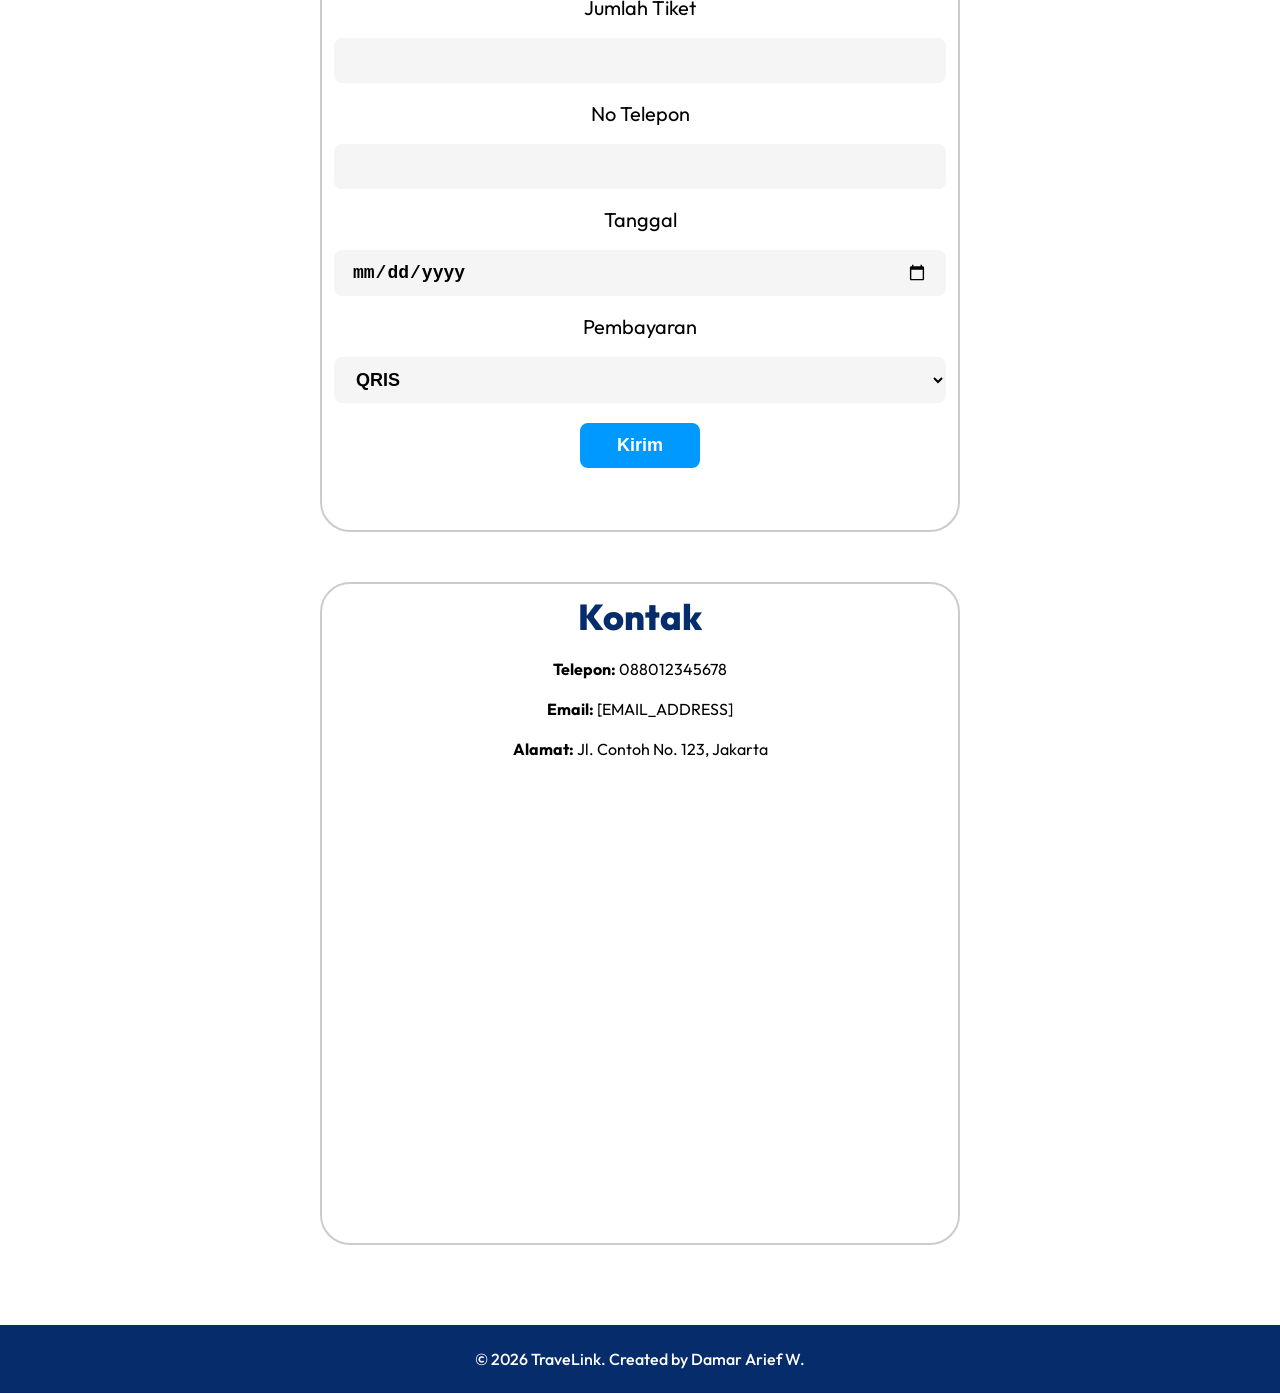
==== commit a1e0e53f: "Final this day" ====
--- a/index.html
+++ b/index.html
@@ -100,6 +100,13 @@
                 <input type="text" id="no-telepon" name="no-telepon">
                 <label for="tanggal">Tanggal</label>
                 <input type="date" id="tanggal" name="tanggal">
+                <label for="pembayaran">Pembayaran</label>
+                <select name="pembayaran" id="pembayaran">
+                    <option value="QRIS">QRIS</option>
+                    <option value="Cahs">Cash</option>
+                    <option value="Transfer">Transfer</option>
+                </select>
+                <input id="submit" type="submit" value="Kirim">
             </div>
         </section>
         <section class="contact" id="contact">
--- a/style.css
+++ b/style.css
@@ -81,7 +81,7 @@
 }
 
 header ul li a {
-    font-weight: 600;
+    font-weight: 700;
     font-size: 18px;
     text-decoration: none;
     color: var(--dark-blue);
@@ -318,6 +318,51 @@
 .booking-container input:hover {
     outline: none;
     border: 2px solid var(--light-blue);
+}
+
+.booking-container select {
+    width: 100%;
+    padding: 12px 18px;
+    background-color: #f5f5f5;
+    border: 2px solid white;
+    border-radius: 10px;
+    font-size: 18px;
+    font-weight: 600;
+    color: var(--black);
+    cursor: pointer;
+    transition: all 0.5s ease;
+}
+
+.booking-container select:focus {
+    outline: none;
+    border: 2px solid var(--light-blue);
+}
+
+.booking-container select:hover {
+    border: 2px solid var(--light-blue);
+}
+
+.booking-container input[type="submit"] {
+    padding: 12px 18px;
+    background-color: var(--light-blue);
+    border: none;
+    width: 20%;
+    border-radius: 10px;
+    font-weight: 600;
+    font-size: 18px;
+    color: var(--white);
+    transition: all 0.5s ease;
+    border: 2px solid white;
+}
+
+.booking-container input[type="submit"]:hover {
+    cursor: pointer;
+    scale: 1.1;
+    background-color: var(--dark-blue);
+}
+
+section[id="contact"] {
+    scroll-margin-top: 100px;
 }
 
 .contact {
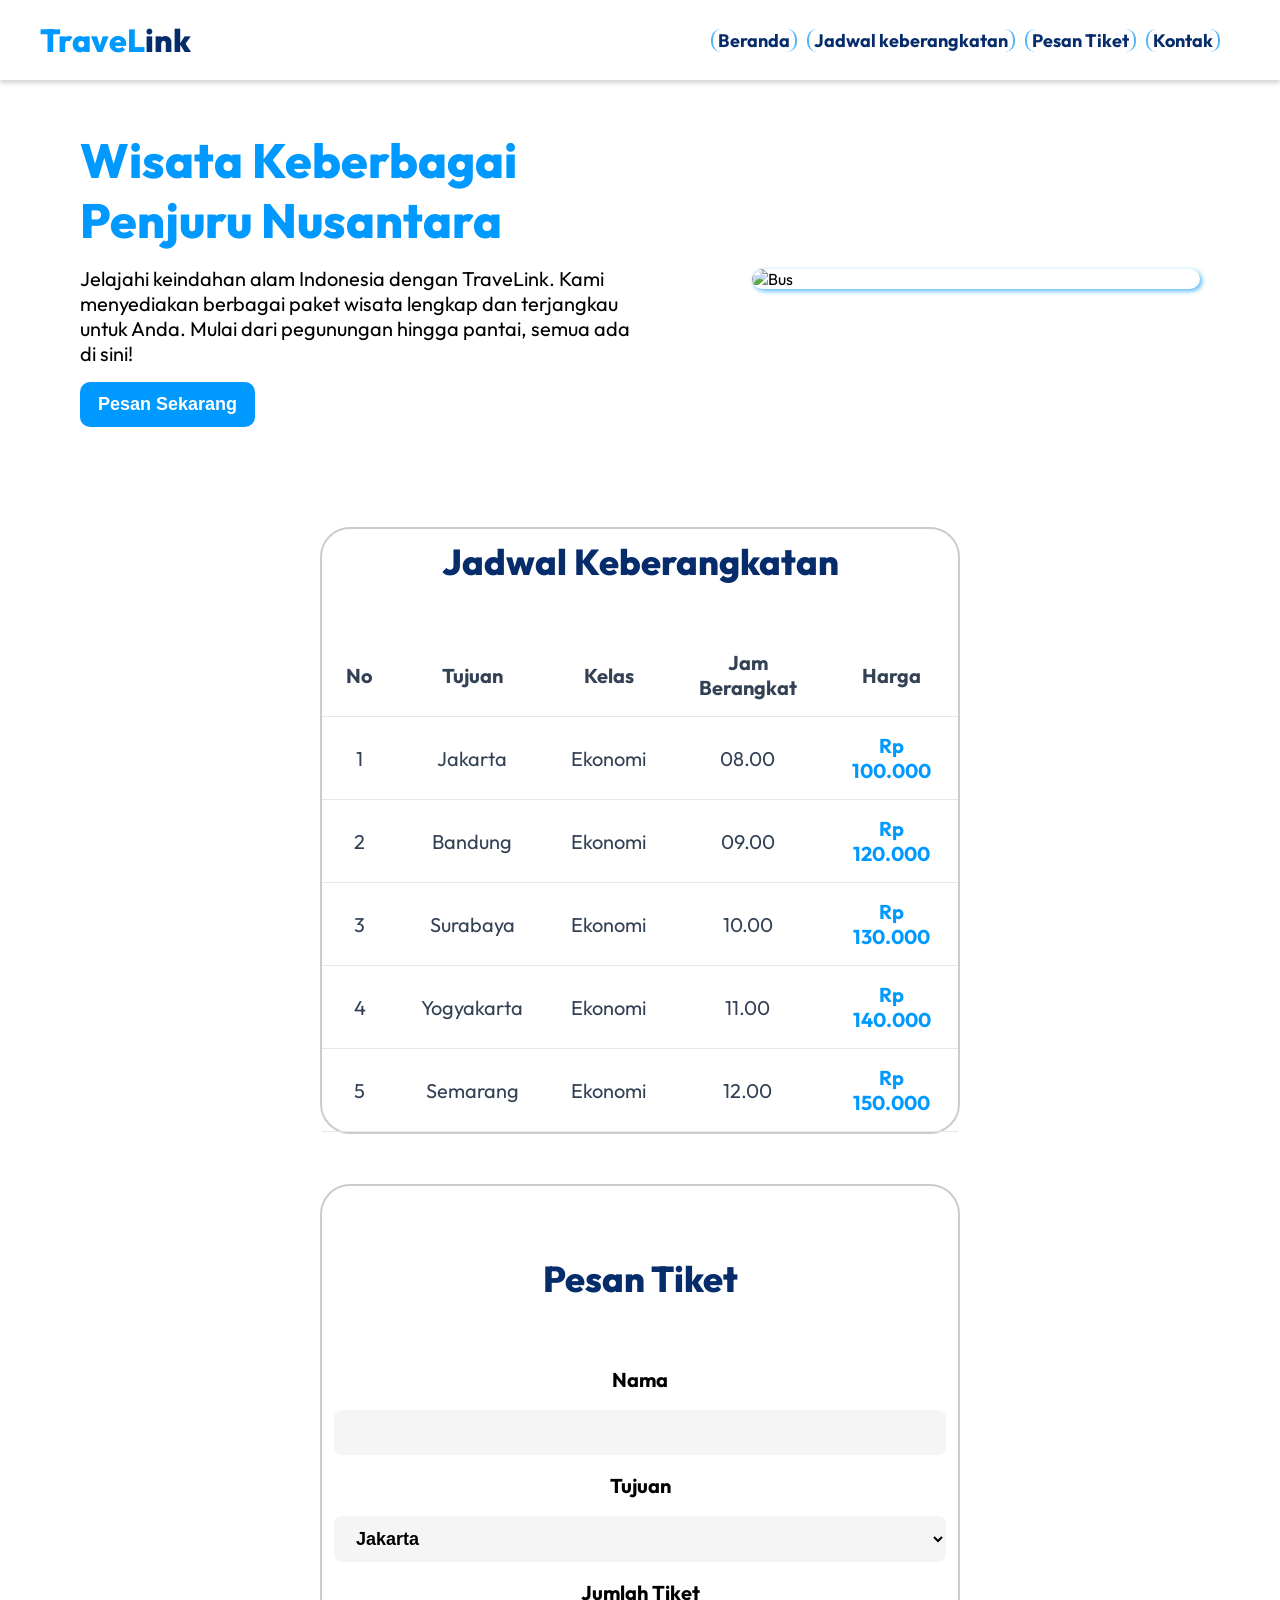
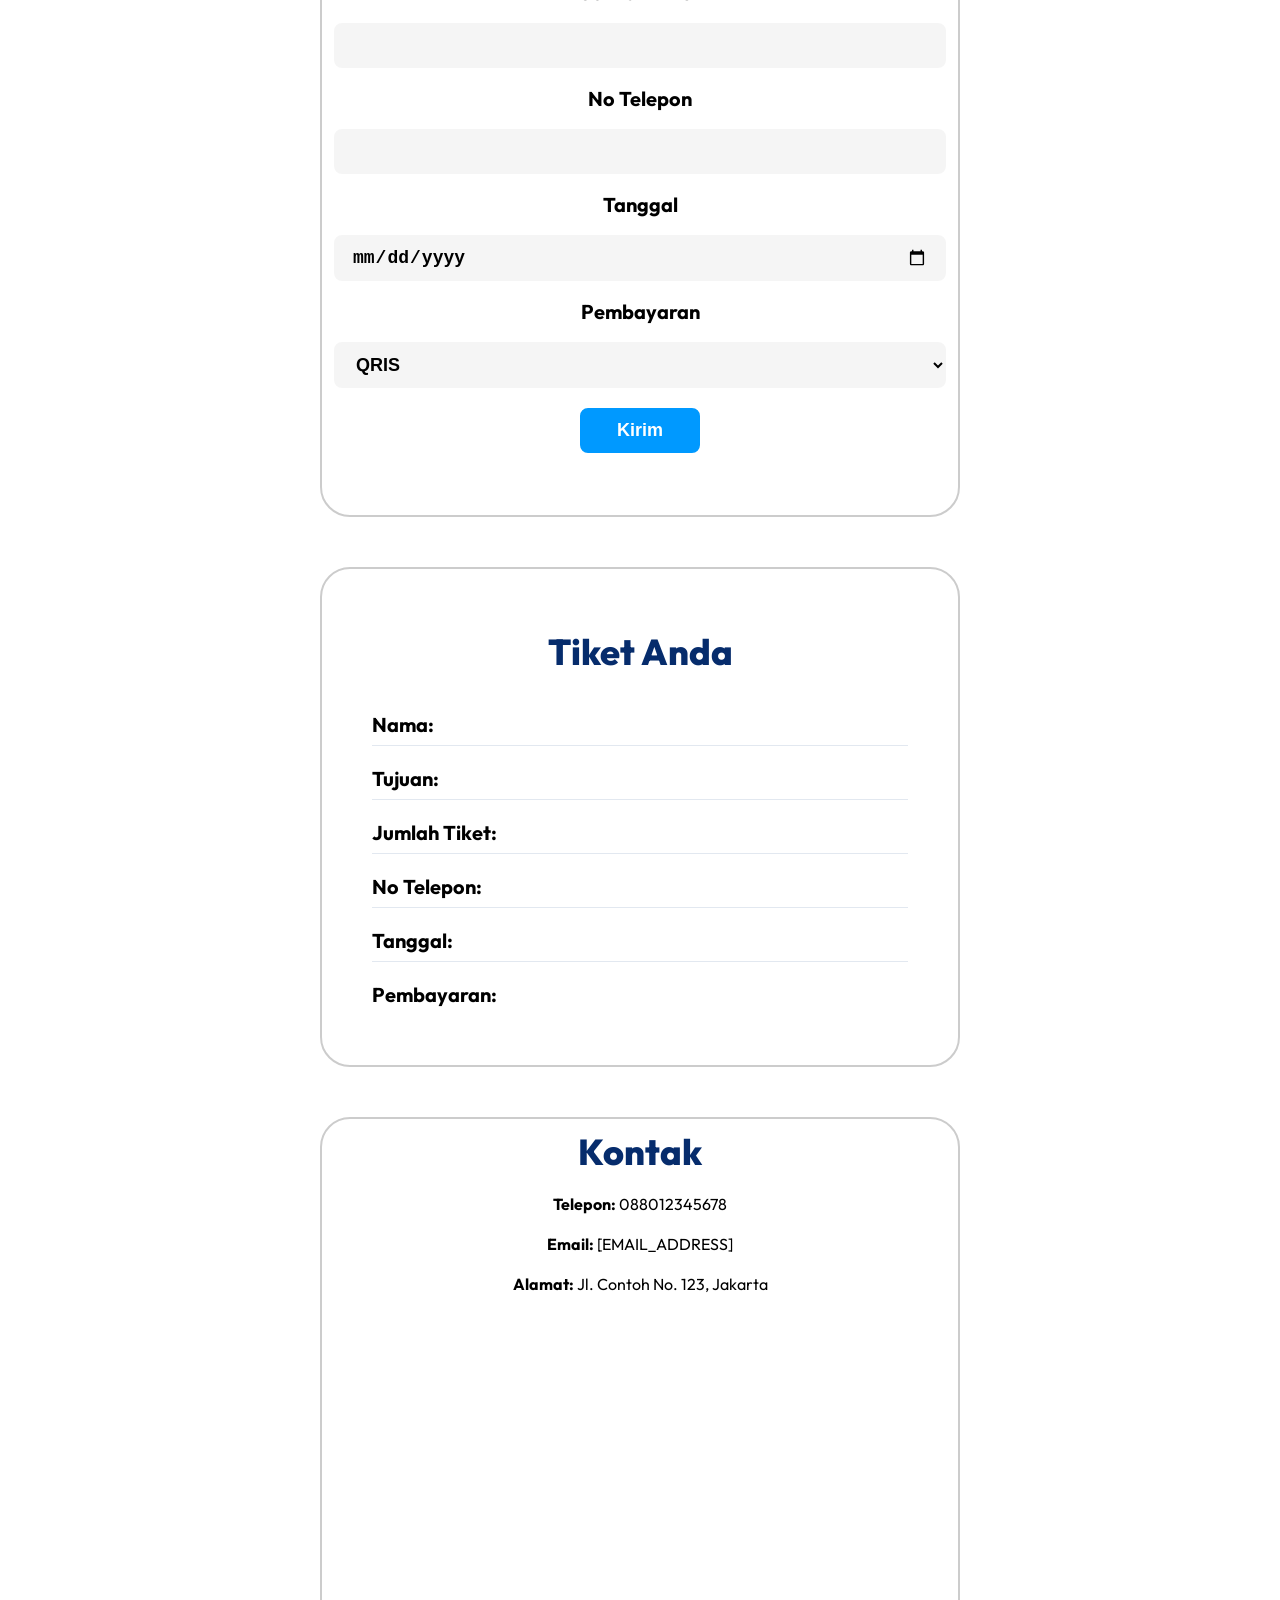
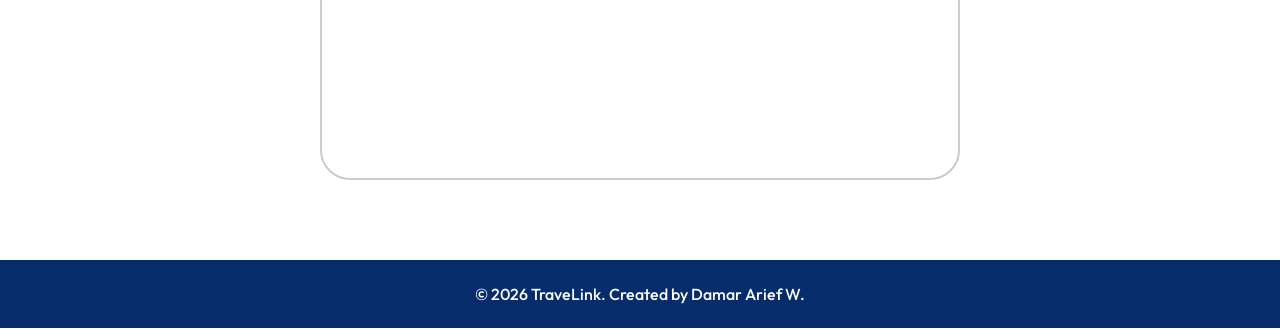
==== commit 88dafce7: "Tiket" ====
--- a/index.html
+++ b/index.html
@@ -89,24 +89,40 @@
         <section class="booking" id="booking">
             <div class="booking-container">
                 <h2>Pesan Tiket</h2>
-                <form action=""></form>
-                <label for="nama">Nama</label>
-                <input type="text" id="nama" name="nama">
-                <label for="tujuan">Tujuan</label>
-                <input type="text" id="tujuan" name="tujuan">
-                <label for="jumlah">Jumlah Tiket</label>
-                <input type="number" id="jumlah" name="jumlah">
-                <label for="no-telepon">No Telepon</label>
-                <input type="text" id="no-telepon" name="no-telepon">
-                <label for="tanggal">Tanggal</label>
-                <input type="date" id="tanggal" name="tanggal">
-                <label for="pembayaran">Pembayaran</label>
-                <select name="pembayaran" id="pembayaran">
+                <label for="nama"><b>Nama</b></label>
+                <input type="text" id="nama" name="nama" required>
+                <label for="tujuan"><b>Tujuan</b></label>
+                <select name="tujuan" id="tujuan" required>
+                    <option value="Jakarta">Jakarta</option>
+                    <option value="Bandung">Bandung</option>
+                    <option value="Surabaya">Surabaya</option>
+                    <option value="Yogyakarta">Yogyakarta</option>
+                    <option value="Semarang">Semarang</option>
+                </select>
+                <label for="jumlah"><b>Jumlah Tiket</b></label>
+                <input type="number" id="jumlah" name="jumlah" required>
+                <label for="no-telepon"><b>No Telepon</b></label>
+                <input type="tel" id="no-telepon" name="no-telepon" required>
+                <label for="tanggal"><b>Tanggal</b></label>
+                <input type="date" id="tanggal" name="tanggal" required>
+                <label for="pembayaran"><b>Pembayaran</b></label>
+                <select name="pembayaran" id="pembayaran" required>
                     <option value="QRIS">QRIS</option>
-                    <option value="Cahs">Cash</option>
+                    <option value="Cash">Cash</option>
                     <option value="Transfer">Transfer</option>
                 </select>
                 <input id="submit" type="submit" value="Kirim">
+            </div>
+        </section>
+        <section class="tiket-container">
+            <div class="tiket" id="tiket">
+                <h3 id="tiket-title">Tiket Anda</h3>
+                <p id="tiket-nama"><b>Nama:</b> </p>
+                <p id="tiket-tujuan"><b>Tujuan:</b> </p>
+                <p id="tiket-jumlah"><b>Jumlah Tiket:</b> </p>
+                <p id="tiket-notlp"><b>No Telepon:</b> </p>
+                <p id="tiket-tanggal"><b>Tanggal:</b> </p>
+                <p id="tiket-pembayaran"><b>Pembayaran:</b> </p>
             </div>
         </section>
         <section class="contact" id="contact">
--- a/style.css
+++ b/style.css
@@ -291,6 +291,13 @@
     padding: 10px;
 }
 
+.booking-container form {
+    display: flex;
+    flex-direction: column;
+    gap: 16px;
+    width: 100%;
+}
+
 .booking-container label {
     font-size: 20px;
     font-weight: 400;
@@ -361,6 +368,48 @@
     background-color: var(--dark-blue);
 }
 
+/* Tiket Section */
+.tiket-container {
+    display: flex;
+    flex-direction: column;
+    justify-content: center;
+    align-items: center;
+    width: 50%;
+    padding: 20px;
+    margin: 50px auto;
+    background-color: var(--white);
+    border: 2px solid #ccc;
+    border-radius: 30px;
+}
+
+.tiket {
+    width: 100%;
+    padding: 30px;
+}
+
+.tiket h3 {
+    font-size: 36px;
+    font-weight: 800;
+    color: var(--dark-blue);
+    text-align: center;
+    padding: 10px;
+    margin-bottom: 20px;
+}
+
+.tiket p {
+    font-size: 20px;
+    font-weight: 400;
+    color: var(--black);
+    margin-bottom: 12px;
+    padding: 8px 0;
+    border-bottom: 1px solid #e2e8f0;
+}
+
+.tiket p:last-child {
+    margin-bottom: 0;
+    border-bottom: none;
+}
+
 section[id="contact"] {
     scroll-margin-top: 100px;
 }
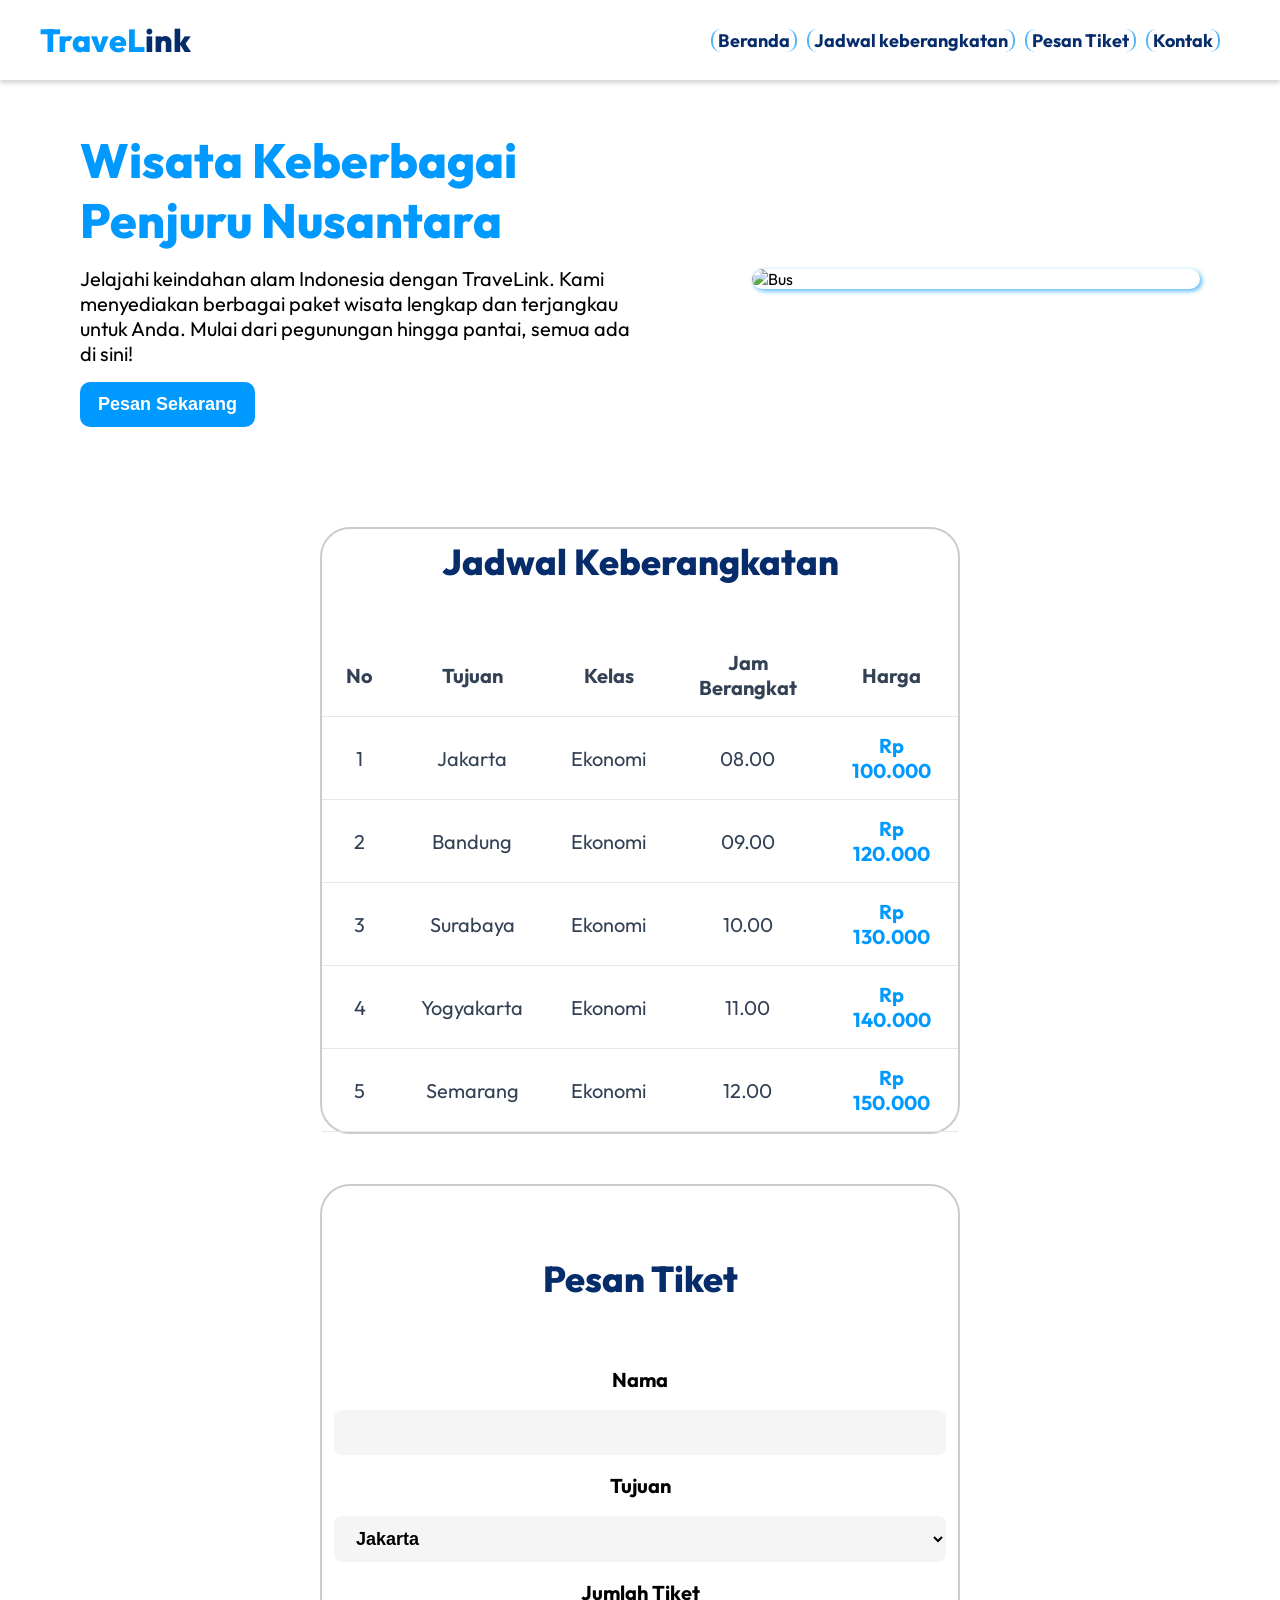
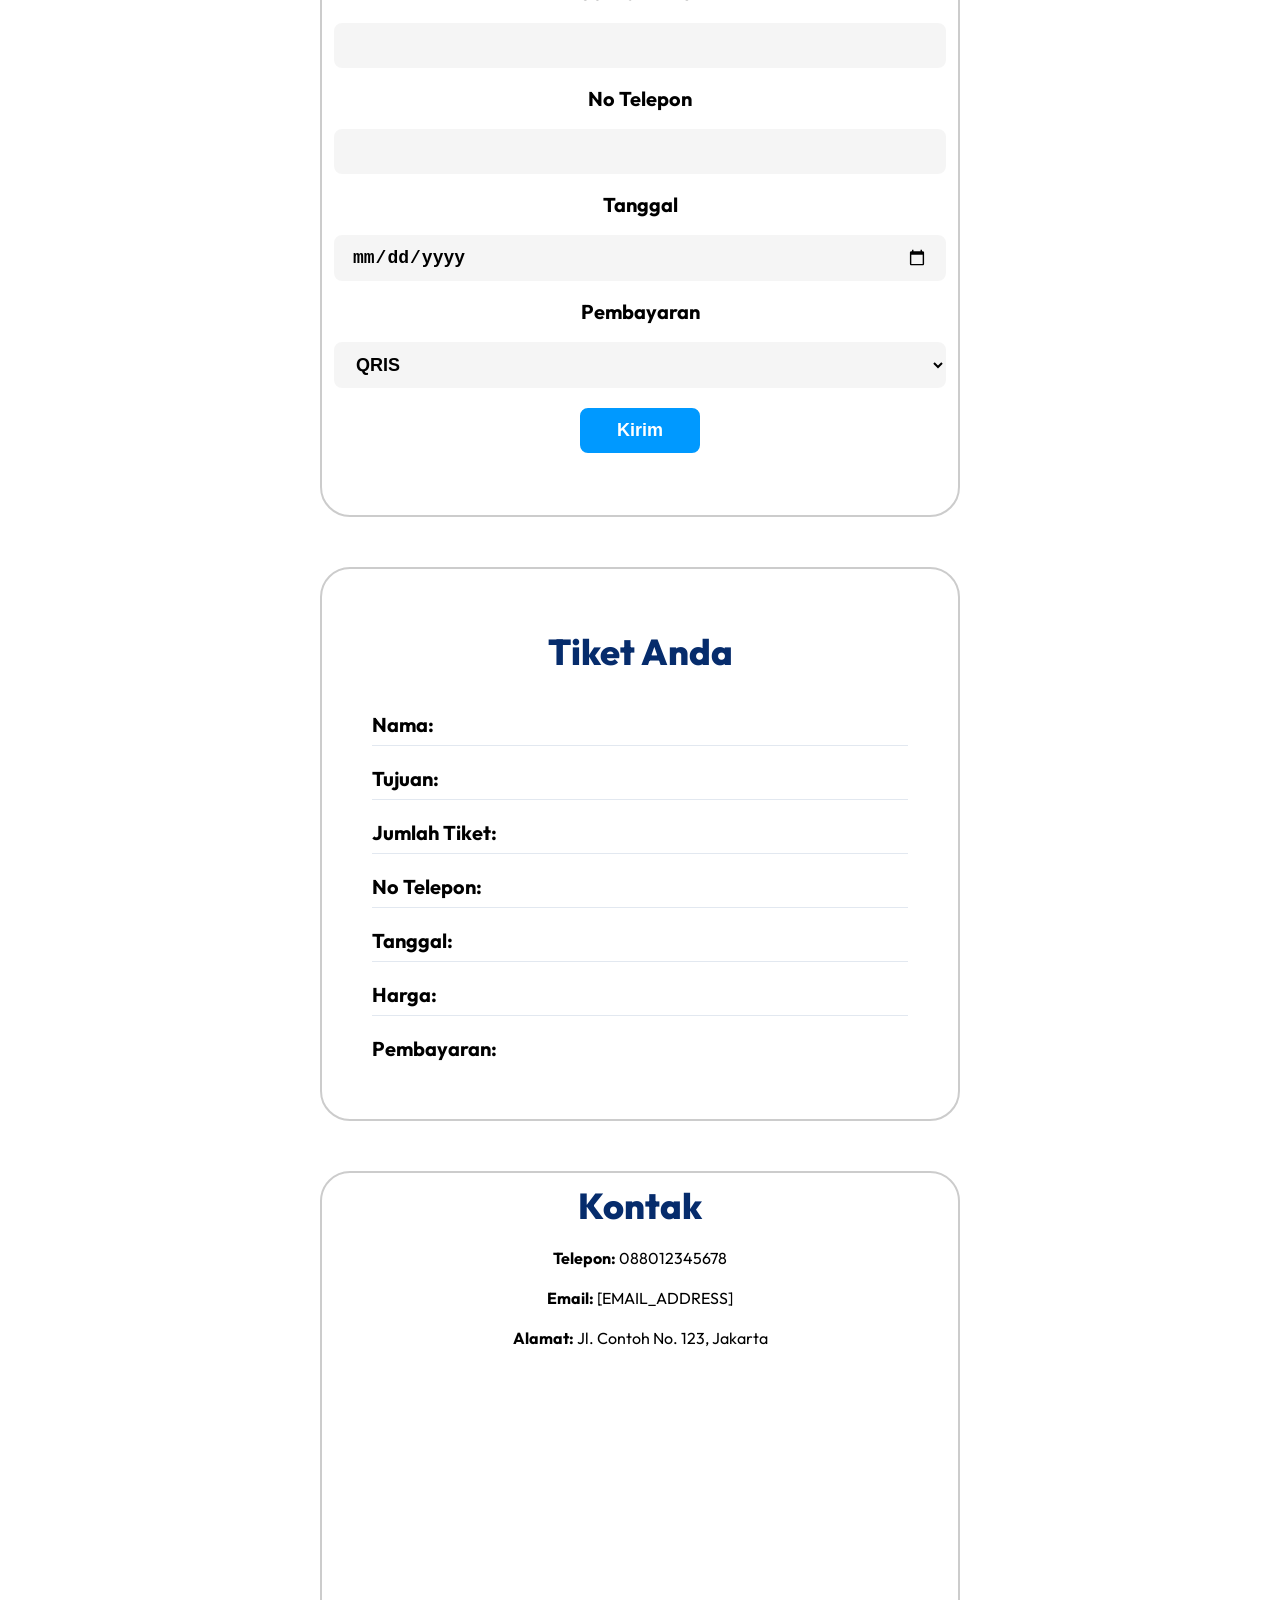
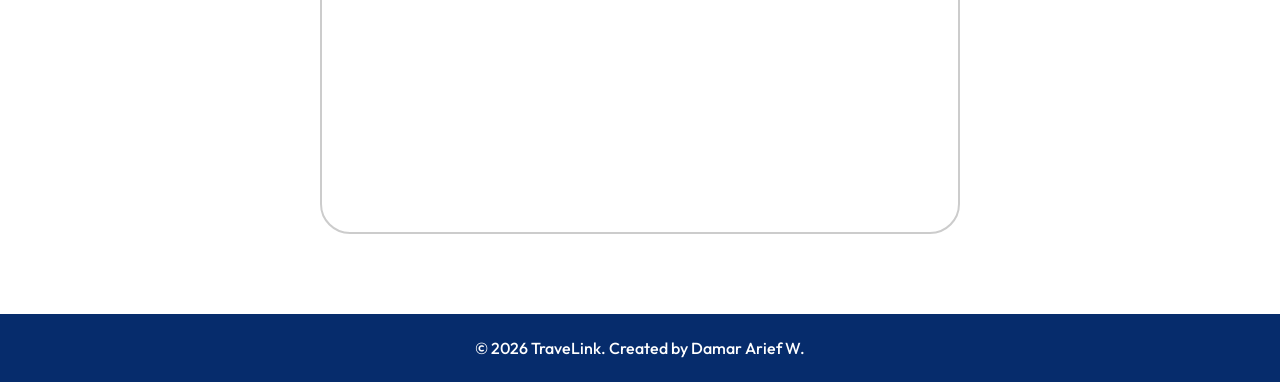
==== commit 28c0cc7a: "Tiket (pembayaran)" ====
--- a/index.html
+++ b/index.html
@@ -111,17 +111,18 @@
                     <option value="Cash">Cash</option>
                     <option value="Transfer">Transfer</option>
                 </select>
-                <input id="submit" type="submit" value="Kirim">
+                <input id="submit" type="submit" value="Kirim" href="#tiket">
             </div>
         </section>
-        <section class="tiket-container">
-            <div class="tiket" id="tiket">
+        <section class="tiket-container" id="tiket">
+            <div class="tiket">
                 <h3 id="tiket-title">Tiket Anda</h3>
                 <p id="tiket-nama"><b>Nama:</b> </p>
                 <p id="tiket-tujuan"><b>Tujuan:</b> </p>
                 <p id="tiket-jumlah"><b>Jumlah Tiket:</b> </p>
                 <p id="tiket-notlp"><b>No Telepon:</b> </p>
                 <p id="tiket-tanggal"><b>Tanggal:</b> </p>
+                <p id="tiket-harga"><b>Harga:</b> </p>
                 <p id="tiket-pembayaran"><b>Pembayaran:</b> </p>
             </div>
         </section>
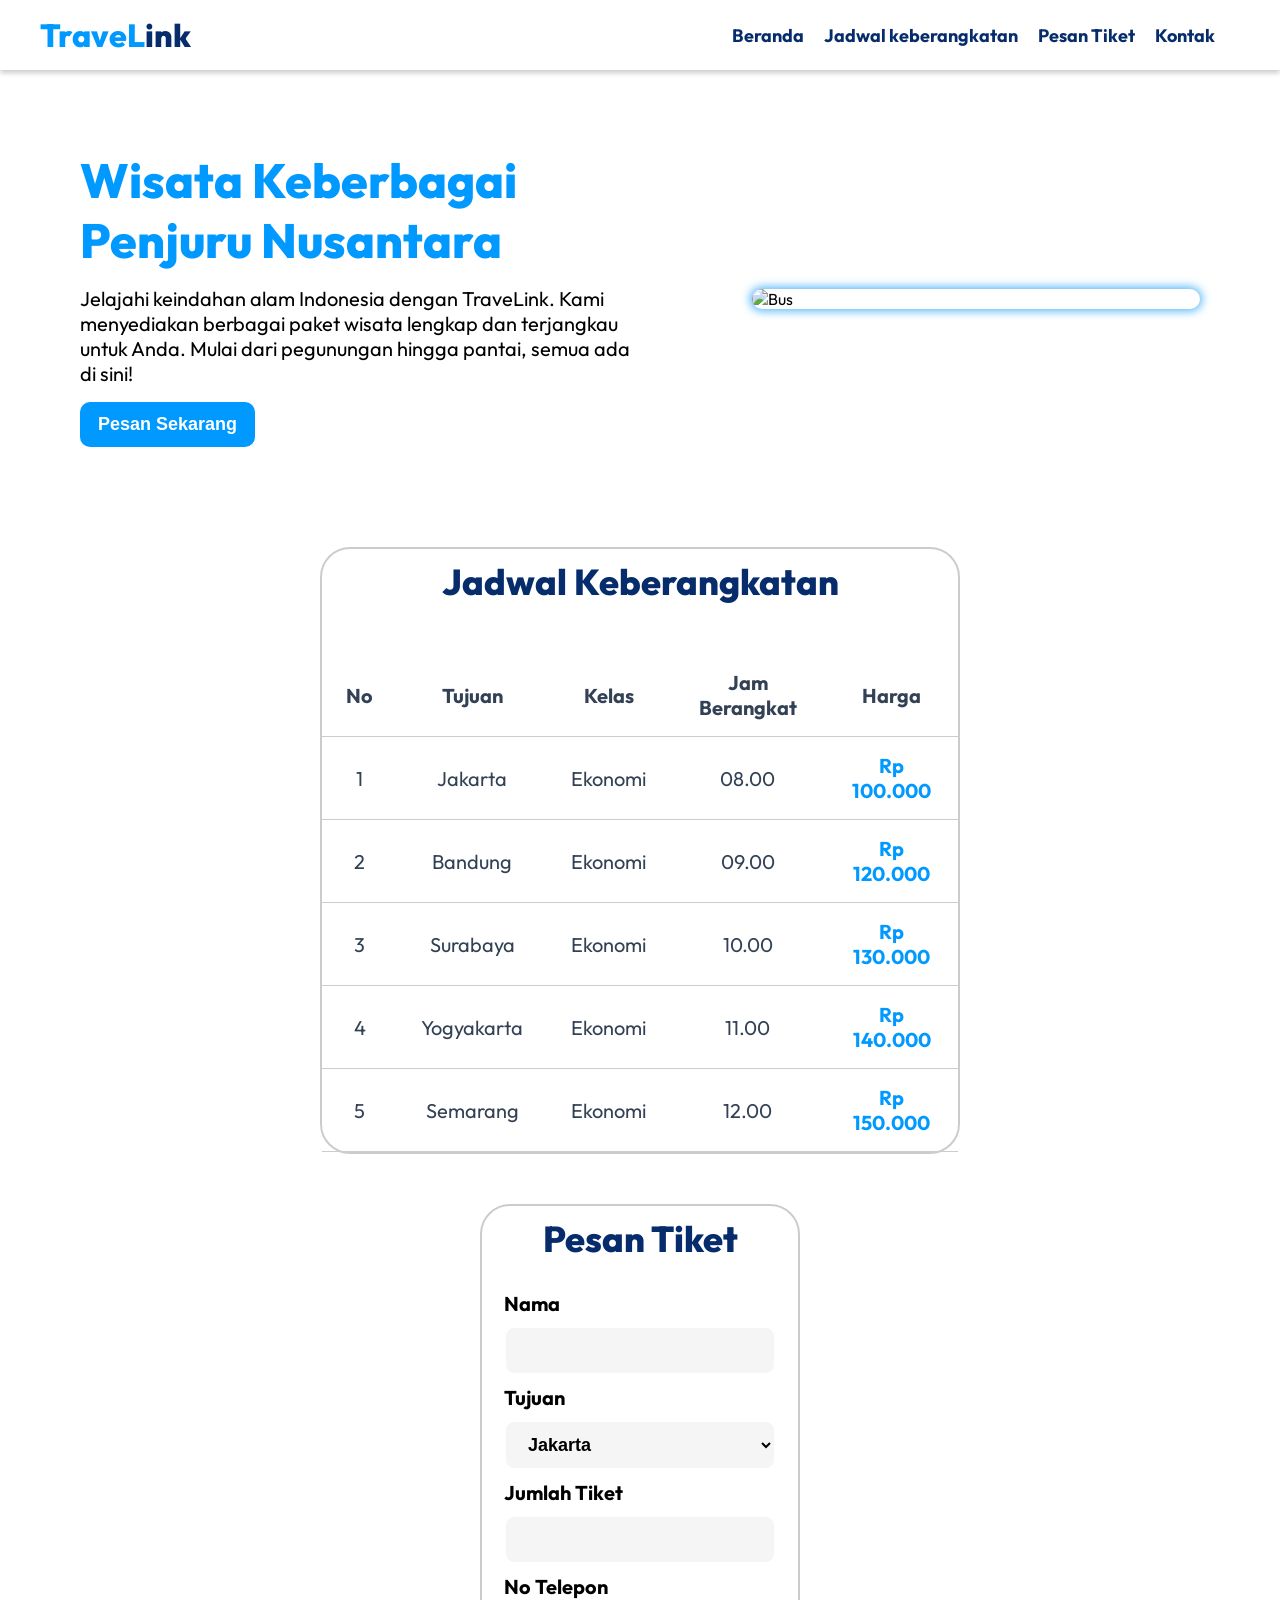
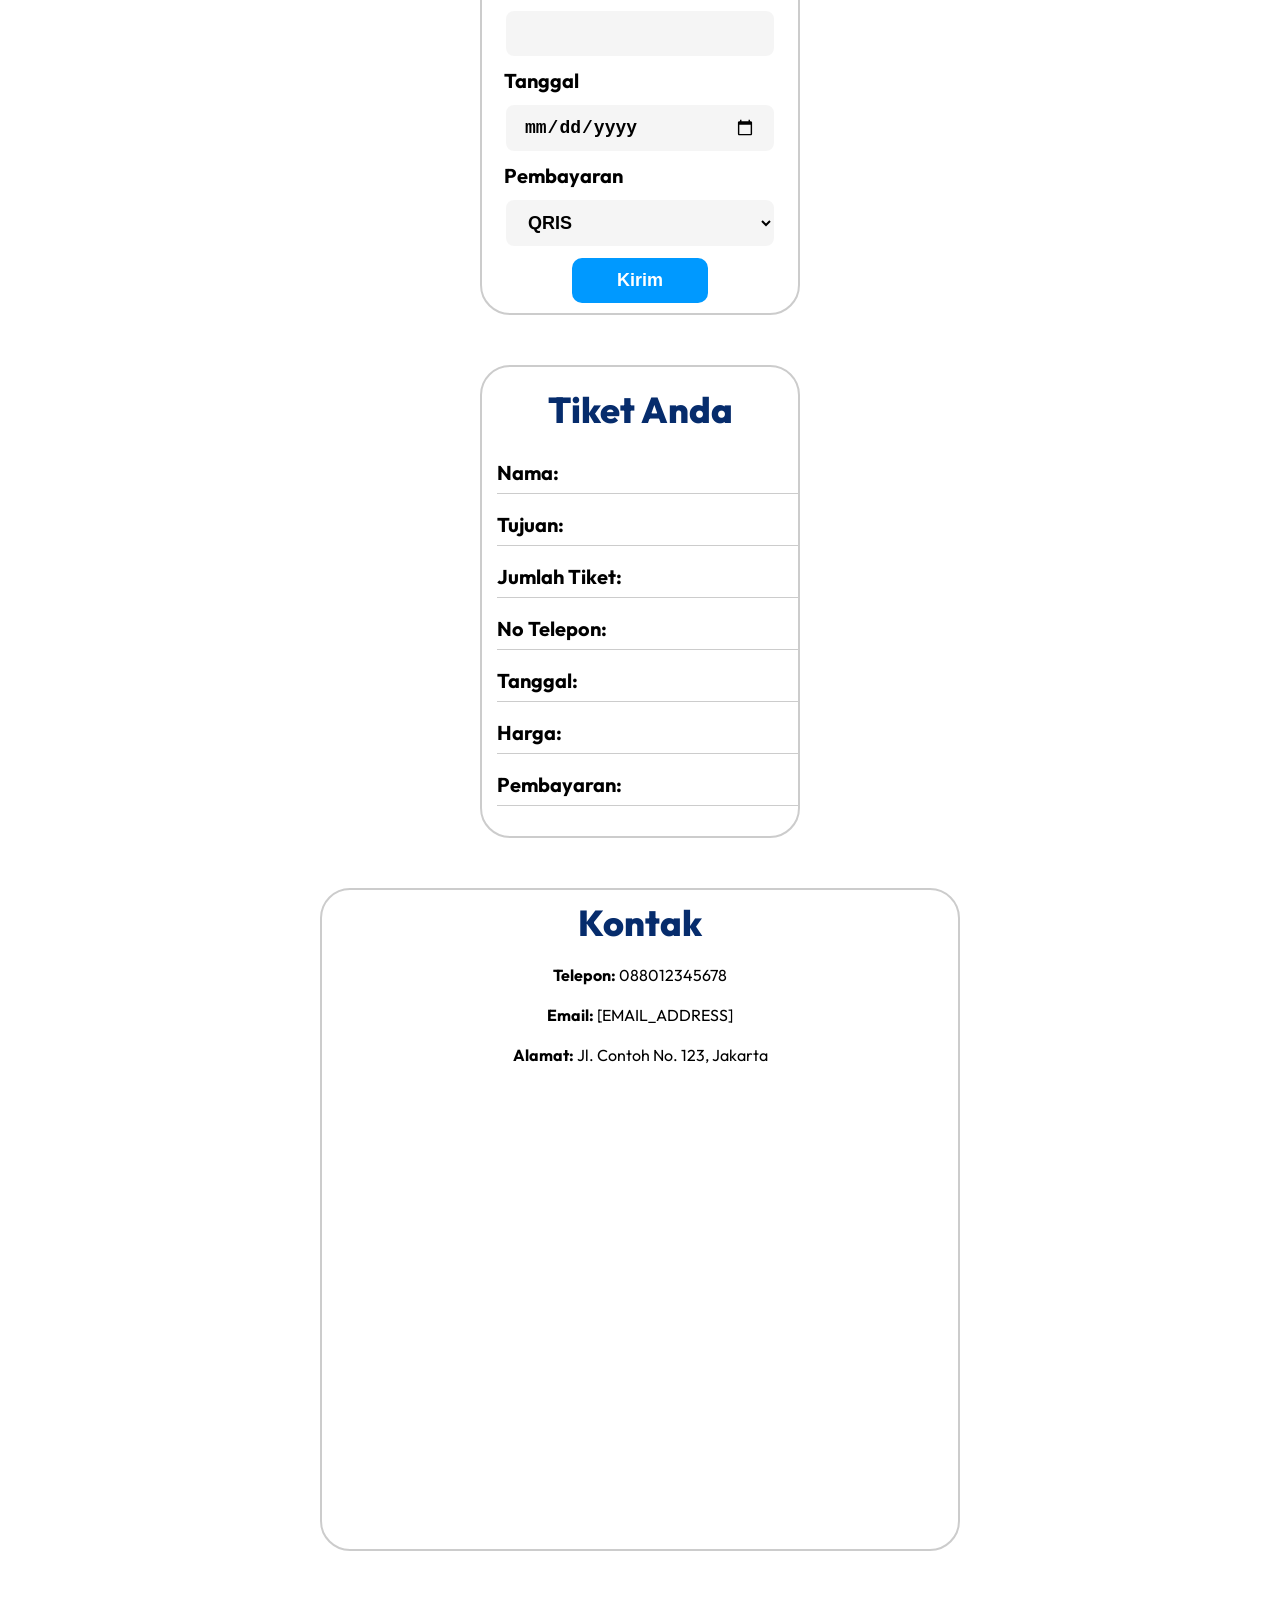
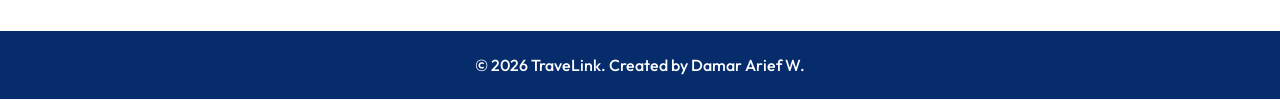
==== commit e5913d43: "root color" ====
--- a/index.html
+++ b/index.html
@@ -116,7 +116,7 @@
         </section>
         <section class="tiket-container" id="tiket">
             <div class="tiket">
-                <h3 id="tiket-title">Tiket Anda</h3>
+                <h2 id="tiket-title">Tiket Anda</h2>
                 <p id="tiket-nama"><b>Nama:</b> </p>
                 <p id="tiket-tujuan"><b>Tujuan:</b> </p>
                 <p id="tiket-jumlah"><b>Jumlah Tiket:</b> </p>
--- a/style.css
+++ b/style.css
@@ -6,8 +6,12 @@
 
 :root {
     --light-blue: rgb(0, 153, 255);
-    --dark-blue: #062c6c;
+    --dark-blue: rgb(6, 44, 108);
+    --blue-gray: rgb(51, 65, 85);
+    --white-gray: rgb(245, 245, 245);
     --shadow-blue: rgb(81, 182, 249);
+    --shadow-dark-blue: rgba(6, 43, 108, 0.601);
+    --shadow-gray: #ccc;
     --blur-blue: rgba(0, 153, 255, 0.119);
     --white: #fff;
     --black: #000;
@@ -31,12 +35,12 @@
 /* Header Style */
 header {
     width: 100%;
-    height: 80px;
+    height: 70px;
     display: flex;
     justify-content: space-between;
     align-items: center;
     padding: 0 40px;
-    box-shadow: 0px 3px 5px lightgray;
+    box-shadow: 0px 3px 5px var(--shadow-gray);
     z-index: 1;
     background-color: var(--white);
     position: sticky;
@@ -70,8 +74,6 @@
 
 header ul li {
     transition: all 0.5s ease;
-    border-right: 2px solid var(--shadow-blue);
-    border-left: 2px solid var(--shadow-blue);
     padding: 0 5px;
     border-radius: 10px;
 }
@@ -88,7 +90,7 @@
 }
 
 section[id="hero"] {
-    scroll-margin-top: 80px;
+    scroll-margin-top: 95px;
 }
 
 /* Hero Section Style */
@@ -97,7 +99,7 @@
     justify-content: space-between;
     align-items: center;
     width: 100%;
-    padding: 50px 80px;
+    padding: 80px 80px 50px 80px;
     margin: 0 auto;
     gap: 50px;
 }
@@ -136,13 +138,13 @@
     height: auto;
     border-radius: 20px;
     transition: all 0.5s ease;
-    box-shadow: 2px 2px 5px var(--shadow-blue);
+    box-shadow: 0px 0px 10px 2px var(--shadow-blue);
 }
 
 .hero-img img:hover {
-    scale: 1.1;
+    scale: 1.05;
     border-radius: 20px;
-    box-shadow: 4px 4px 10px var(--shadow-blue);
+    box-shadow: 0px 0px 10px 5px var(--shadow-blue);
 }
 
 .primary-button {
@@ -160,15 +162,15 @@
 .primary-button:hover {
     cursor: pointer;
     padding: 12px 18px;
-    background-color: var(--light-blue);
+    background-color: var(--dark-blue);
     border: none;
     border-radius: 10px;
     font-weight: 600;
     font-size: 18px;
     color: var(--white);
-    scale: 1.1;
+    scale: 1.05;
     transform: translateY(-4px);
-    box-shadow: 4px 4px 10px var(--shadow-blue);
+    box-shadow: 0px 3px 10px 2px var(--shadow-dark-blue);
 }
 
 .primary-button a {
@@ -189,7 +191,7 @@
     padding: 20px auto;
     margin: 50px auto;
     background-color: var(--white);
-    border: 2px solid #ccc;
+    border: 2px solid var(--shadow-gray);
     border-radius: 30px;
 }
 
@@ -213,24 +215,24 @@
 
 #schedule-table th {
     padding: 16px 24px;
-    border-bottom: 1px solid #e2e8f0;
-    color: #334155;
+    border-bottom: 1px solid var(--shadow-gray);
+    color: var(--blue-gray);
     transition: all 0.3s ease;
 }
 
 #schedule-table tr {
     padding: 16px 24px;
-    border-bottom: 1px solid #e2e8f0;
-    border-radius: 10px;
-    color: #334155;
+    border-bottom: 1px solid var(--shadow-gray);
+    border-radius: 10px;
+    color: var(--blue-gray);
     transition: all 0.3s ease;
 }
 
 
 #schedule-table td {
     padding: 16px 24px;
-    border-bottom: 1px solid #e2e8f0;
-    color: #334155;
+    border-bottom: 1px solid var(--shadow-gray);
+    color: var(--blue-gray);
     transition: all 0.3s ease;
 }
 
@@ -254,20 +256,20 @@
 }
 
 section[id="booking"] {
-    scroll-margin-top: 80px;
+    scroll-margin-top: 120px;
 }
 
 .booking {
-    margin-top: 100px;
-    display: flex;
-    flex-direction: column;
-    justify-content: center;
-    align-items: center;
-    width: 50%;
+
+    display: flex;
+    flex-direction: column;
+    justify-content: center;
+    align-items: center;
+    width: 25%;
     padding: 20px auto;
     margin: 50px auto;
     background-color: var(--white);
-    border: 2px solid #ccc;
+    border: 2px solid var(--shadow-gray);
     border-radius: 30px;
 }
 
@@ -275,27 +277,16 @@
     display: flex;
     flex-direction: column;
     justify-content: center;
-    align-items: center;
-    gap: 16px;
     padding: 10px;
-    width: 100%;
-    margin: 50px auto;
+    gap: 10px;
 }
 
 .booking-container h2 {
     font-size: 36px;
     font-weight: 800;
     color: var(--dark-blue);
-    margin-bottom: 40px;
-    text-align: center;
-    padding: 10px;
-}
-
-.booking-container form {
-    display: flex;
-    flex-direction: column;
-    gap: 16px;
-    width: 100%;
+    margin-bottom: 20px;
+    text-align: center;
 }
 
 .booking-container label {
@@ -307,7 +298,7 @@
 .booking-container input {
     width: 100%;
     padding: 12px 18px;
-    background-color: #f5f5f5;
+    background-color: var(--white-gray);
     border: none;
     border-radius: 10px;
     font-weight: 600;
@@ -317,20 +308,10 @@
     border: 2px solid white;
 }
 
-.booking-container input:focus {
-    outline: none;
-    border: 2px solid var(--light-blue);
-}
-
-.booking-container input:hover {
-    outline: none;
-    border: 2px solid var(--light-blue);
-}
-
 .booking-container select {
     width: 100%;
     padding: 12px 18px;
-    background-color: #f5f5f5;
+    background-color: var(--white-gray);
     border: 2px solid white;
     border-radius: 10px;
     font-size: 18px;
@@ -340,75 +321,74 @@
     transition: all 0.5s ease;
 }
 
+.booking-container input:focus,
+.booking-container input:hover,
+.booking-container select:hover,
 .booking-container select:focus {
     outline: none;
     border: 2px solid var(--light-blue);
-}
-
-.booking-container select:hover {
-    border: 2px solid var(--light-blue);
+    box-shadow: 0 0 10px var(--shadow-blue);
 }
 
 .booking-container input[type="submit"] {
-    padding: 12px 18px;
+    width: 50%;
+    margin: 0 auto;
+    cursor: pointer;
     background-color: var(--light-blue);
     border: none;
-    width: 20%;
-    border-radius: 10px;
-    font-weight: 600;
-    font-size: 18px;
-    color: var(--white);
-    transition: all 0.5s ease;
-    border: 2px solid white;
+    border-radius: 10px;
+    font-weight: 600;
+    font-size: 18px;
+    color: var(--white);
+    transition: all 0.5s ease;
 }
 
 .booking-container input[type="submit"]:hover {
     cursor: pointer;
-    scale: 1.1;
     background-color: var(--dark-blue);
-}
+    border: none;
+    border-radius: 10px;
+    font-weight: 600;
+    font-size: 18px;
+    color: var(--white);
+    scale: 1.05;
+    transform: translateY(-4px);
+    box-shadow: 0px 4px 10px var(--shadow-dark-blue);
+}
+
 
 /* Tiket Section */
 .tiket-container {
     display: flex;
     flex-direction: column;
-    justify-content: center;
-    align-items: center;
-    width: 50%;
-    padding: 20px;
-    margin: 50px auto;
-    background-color: var(--white);
-    border: 2px solid #ccc;
+    justify-content: space-between;
+    width: 25%;
+    margin: 0px auto;
+    padding: 20px 0;
+    background-color: var(--white);
+    border: 2px solid var(--shadow-gray);
     border-radius: 30px;
 }
 
-.tiket {
-    width: 100%;
-    padding: 30px;
-}
-
-.tiket h3 {
+.tiket h2 {
+    text-align: center;
     font-size: 36px;
     font-weight: 800;
     color: var(--dark-blue);
-    text-align: center;
-    padding: 10px;
     margin-bottom: 20px;
+    text-align: center;
 }
 
 .tiket p {
     font-size: 20px;
     font-weight: 400;
     color: var(--black);
-    margin-bottom: 12px;
+    margin: 0px 0px 10px 15px;
     padding: 8px 0;
-    border-bottom: 1px solid #e2e8f0;
-}
-
-.tiket p:last-child {
-    margin-bottom: 0;
-    border-bottom: none;
-}
+    border-bottom: 1px solid var(--shadow-gray);
+}
+
+
 
 section[id="contact"] {
     scroll-margin-top: 100px;
@@ -424,7 +404,7 @@
     padding-bottom: 20px;
     margin: 50px auto;
     background-color: var(--white);
-    border: 2px solid #ccc;
+    border: 2px solid var(--shadow-gray);
     border-radius: 30px;
 }
 
